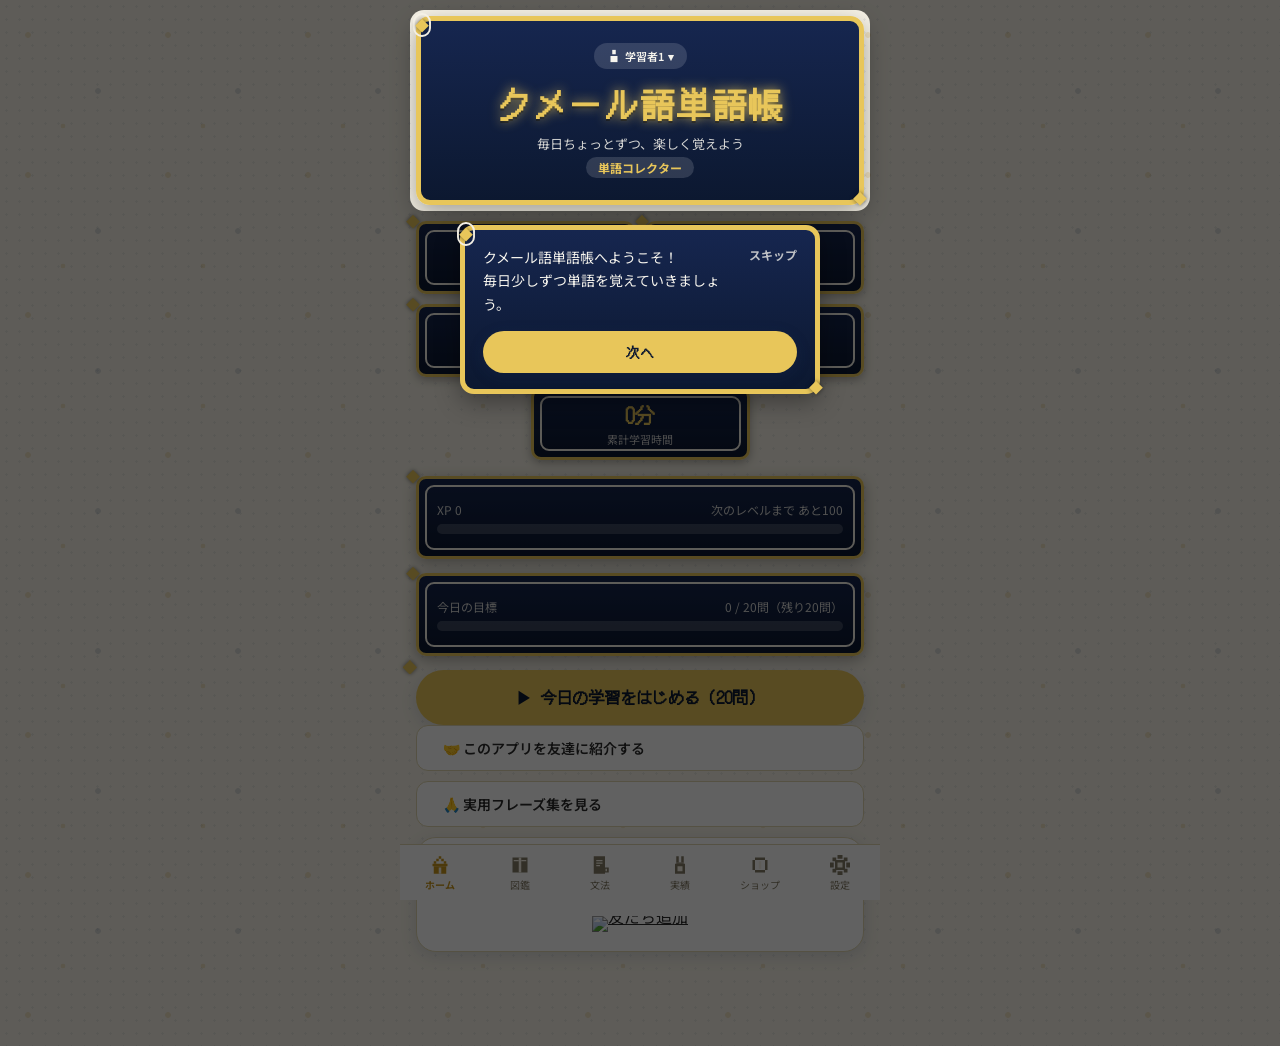
==== index.html @ a74249fe "v1.19.0: 単語図鑑を密なリスト+子音索引レール表示に変更" ====
<!DOCTYPE html>
<html lang="ja">
<head>
<meta charset="UTF-8">
<meta name="viewport" content="width=device-width, initial-scale=1, viewport-fit=cover">
<title>クメール語単語帳</title>
<meta name="theme-color" content="#1f3d73">
<meta name="apple-mobile-web-app-capable" content="yes">
<meta name="apple-mobile-web-app-status-bar-style" content="black-translucent">
<meta name="apple-mobile-web-app-title" content="クメール単語">
<link rel="manifest" href="manifest.json">
<link rel="icon" href="icons/icon-192.png" type="image/png">
<link rel="apple-touch-icon" href="icons/apple-touch-icon.png">
<link rel="stylesheet" href="css/style.css">
</head>
<body>

<svg style="display:none" aria-hidden="true">
  <defs>
    <symbol id="icon-home" viewBox="0 0 16 16">
      <rect x="7" y="1" width="2" height="2"/><rect x="5" y="3" width="2" height="2"/><rect x="9" y="3" width="2" height="2"/>
      <rect x="3" y="5" width="2" height="2"/><rect x="11" y="5" width="2" height="2"/>
      <rect x="2" y="7" width="12" height="2"/>
      <rect x="3" y="9" width="10" height="6"/>
      <rect x="7" y="10" width="2" height="5" fill="var(--paper)"/>
    </symbol>
    <symbol id="icon-book" viewBox="0 0 16 16">
      <rect x="2" y="2" width="6" height="12"/><rect x="8" y="2" width="6" height="12"/>
      <rect x="7" y="2" width="2" height="12" fill="var(--paper)"/>
      <rect x="3" y="4" width="4" height="1" fill="var(--paper)"/>
      <rect x="9" y="4" width="4" height="1" fill="var(--paper)"/>
    </symbol>
    <symbol id="icon-grammar" viewBox="0 0 16 16">
      <rect x="3" y="1" width="9" height="14"/>
      <rect x="5" y="4" width="5" height="1" fill="var(--paper)"/>
      <rect x="5" y="6" width="5" height="1" fill="var(--paper)"/>
      <rect x="5" y="8" width="3" height="1" fill="var(--paper)"/>
      <rect x="11" y="10" width="4" height="4"/>
      <rect x="12.4" y="11" width="1.2" height="2" fill="var(--paper)"/>
    </symbol>
    <symbol id="icon-medal" viewBox="0 0 16 16">
      <rect x="5" y="1" width="2" height="5"/><rect x="9" y="1" width="2" height="5"/>
      <rect x="5" y="6" width="6" height="1"/>
      <rect x="4" y="7" width="8" height="8"/>
      <rect x="6" y="9" width="4" height="4" fill="var(--paper)"/>
    </symbol>
    <symbol id="icon-coin" viewBox="0 0 16 16">
      <rect x="4" y="2" width="8" height="2"/><rect x="2" y="4" width="2" height="8"/><rect x="12" y="4" width="2" height="8"/>
      <rect x="4" y="12" width="8" height="2"/>
      <rect x="7" y="5" width="2" height="6" fill="var(--paper)"/>
    </symbol>
    <symbol id="icon-gear" viewBox="0 0 16 16">
      <rect x="6" y="0" width="4" height="3"/><rect x="6" y="13" width="4" height="3"/>
      <rect x="0" y="6" width="3" height="4"/><rect x="13" y="6" width="3" height="4"/>
      <rect x="2" y="2" width="3" height="3"/><rect x="11" y="2" width="3" height="3"/>
      <rect x="2" y="11" width="3" height="3"/><rect x="11" y="11" width="3" height="3"/>
      <rect x="4" y="4" width="8" height="8"/>
      <rect x="6" y="6" width="4" height="4" fill="var(--paper)"/>
    </symbol>
    <symbol id="icon-person" viewBox="0 0 16 16">
      <rect x="6" y="1" width="4" height="5"/>
      <rect x="4" y="8" width="8" height="7"/>
    </symbol>
  </defs>
</svg>

<div class="app-shell">

  <!-- ============ ホーム画面 ============ -->
  <section id="screen-home" class="screen">
    <div class="hero dq-window dq-window-frame">
      <button class="profile-chip" id="home-profile-btn"><svg class="nav-icon inline"><use href="#icon-person"></use></svg> <span id="home-profile-name">学習者1</span> ▾</button>
      <h1>クメール語単語帳</h1>
      <div class="sub">毎日ちょっとずつ、楽しく覚えよう</div>
      <div class="rank-title" id="home-rank-title">見習い冒険者</div>
    </div>

    <div class="stat-row">
      <div class="stat-tile dq-window">
        <div class="value" id="home-streak">0</div>
        <div class="label">連続日数</div>
      </div>
      <div class="stat-tile dq-window">
        <div class="value" id="home-level">1</div>
        <div class="label">レベル</div>
      </div>
      <div class="stat-tile dq-window">
        <div class="value" id="home-due-count">0</div>
        <div class="label">今日の復習</div>
      </div>
      <div class="stat-tile dq-window">
        <div class="value" id="home-total-days">0</div>
        <div class="label">累計日数</div>
      </div>
      <div class="stat-tile dq-window">
        <div class="value" id="home-total-time">0分</div>
        <div class="label">累計学習時間</div>
      </div>
    </div>

    <div class="card dq-window">
      <div class="card-label-row">
        <span>XP <span id="home-xp">0</span></span>
        <span id="home-xp-next">次のレベルまで あと100</span>
      </div>
      <div class="xp-bar-track"><div class="xp-bar-fill" id="home-xp-bar" style="width:0%"></div></div>
    </div>

    <div class="card dq-window">
      <div class="card-label-row">
        <span>今日の目標</span>
        <span id="home-goal-label">0 / 20問（残り20問）</span>
      </div>
      <div class="xp-bar-track"><div class="xp-bar-fill" id="home-goal-bar" style="width:0%"></div></div>
    </div>

    <button class="cta-button dq-window" id="home-start-btn">今日の学習をはじめる</button>

    <div id="home-badge-notice"></div>

    <button class="secondary-button app-share-btn">🤝 このアプリを友達に紹介する</button>
    <div style="height:10px;"></div>

    <a href="#phrases" style="text-decoration:none;">
      <button class="secondary-button">🙏 実用フレーズ集を見る</button>
    </a>
    <div style="height:10px;"></div>

    <div class="card line-cta">
      <div class="line-cta-text">クメール語レッスンにご興味のある方は<br>お気軽にご相談ください</div>
      <a class="line-cta-link" data-line-cta target="_blank" rel="noopener">
        <img src="https://scdn.line-apps.com/n/line_add_friends/btn/ja.png" alt="友だち追加" height="36" border="0">
      </a>
    </div>
  </section>

  <!-- ============ クイズ画面 ============ -->
  <section id="screen-quiz" class="screen">
    <div class="quiz-progress">
      <span id="quiz-progress-label">1 / 10</span>
      <div class="xp-bar-track"><div class="xp-bar-fill" id="quiz-progress-bar" style="width:0%"></div></div>
    </div>

    <div id="quiz-feedback-banner"></div>

    <div class="quiz-card dq-window dq-window-frame" id="quiz-card">
      <!-- screens/quiz.js が動的に描画 -->
    </div>

    <div id="quiz-answer-area">
      <!-- screens/quiz.js が動的に描画（4択 or フラッシュカードの表裏ボタン） -->
    </div>

    <button class="secondary-button" id="quiz-quit-btn" style="margin-top:14px;">中断してホームへ</button>
  </section>

  <!-- ============ 結果画面 ============ -->
  <section id="screen-result" class="screen">
    <div id="result-levelup"></div>
    <div class="dq-window dq-window-frame result-hero">
      <div class="sub">おつかれさまでした！</div>
      <div class="big-xp" id="result-xp">+0 XP</div>
      <div class="big-gold" id="result-gold">+0 🪙</div>
      <div id="result-summary" style="margin-top:8px; color:var(--dq-window-text); font-size:13px; opacity:0.85;"></div>
    </div>

    <div id="result-badges"></div>

    <button class="secondary-button app-share-btn">🤝 このアプリを友達に紹介する</button>
    <div style="height:10px;"></div>

    <button class="cta-button" id="result-again-btn">もう一度学習する</button>
    <div style="height:10px;"></div>
    <button class="secondary-button" id="result-home-btn">ホームへ戻る</button>

    <div class="card line-cta">
      <div class="line-cta-text">クメール語レッスンにご興味のある方は<br>お気軽にご相談ください</div>
      <a class="line-cta-link" data-line-cta target="_blank" rel="noopener">
        <img src="https://scdn.line-apps.com/n/line_add_friends/btn/ja.png" alt="友だち追加" height="36" border="0">
      </a>
    </div>

    <div id="result-word-log"></div>
  </section>

  <!-- ============ 単語一覧/図鑑 ============ -->
  <section id="screen-wordlist" class="screen">
    <h2 class="screen-title dq-window">単語図鑑</h2>

    <div class="card line-cta">
      <div class="line-cta-text">この258単語はYouTube動画でも紹介しています</div>
      <a class="secondary-button" href="https://youtu.be/K6aTgOZzvIs?si=Pujhc-N81es6eGJJ" target="_blank" rel="noopener" style="text-decoration:none;">動画を見る</a>
    </div>

    <div id="wordlist-stats"><!-- screens/wordlist.js が動的に描画（苦手単語の傾向） --></div>

    <div class="filter-row" id="wordlist-filters">
      <button class="filter-chip active" data-filter="all">すべて</button>
      <button class="filter-chip" data-filter="core70">超重要70選</button>
      <button class="filter-chip" data-filter="rank1">❔ 未出題</button>
      <button class="filter-chip" data-filter="rank2">⚠️ 苦手</button>
      <button class="filter-chip" data-filter="rank3">🌱 学習中</button>
      <button class="filter-chip" data-filter="rank4">🛡️ 定着</button>
      <button class="filter-chip" data-filter="rank5">⭐ マスター</button>
    </div>
    <div id="wordlist-content"><!-- screens/wordlist.js が動的に描画 --></div>
    <div class="wordlist-index-rail" id="wordlist-index-rail"><!-- screens/wordlist.js が動的に描画 --></div>
  </section>

  <!-- ============ 文法画面 ============ -->
  <section id="screen-grammar" class="screen">
    <div id="grammar-list-view">
      <h2 class="screen-title dq-window">文法</h2>

      <div class="card line-cta">
        <div class="line-cta-text">この文法はYouTube動画でも解説しています</div>
        <a class="secondary-button" href="https://youtu.be/3aC9SNkEnCI?si=jkHDpfnseD1pEHKQ" target="_blank" rel="noopener" style="text-decoration:none;">動画を見る</a>
      </div>

      <div id="grammar-topic-list"><!-- screens/grammar.js が動的に描画 --></div>
      <button class="cta-button grammar-challenge-btn" id="grammar-challenge-btn">🏆 総合並び替えチャレンジ（全13問）</button>
    </div>

    <div id="grammar-detail-view" style="display:none;">
      <button class="secondary-button" id="grammar-back-to-list-btn">← 一覧へ戻る</button>
      <div style="height:10px;"></div>
      <div id="grammar-cards-container"><!-- screens/grammar.js が動的に描画 --></div>
      <button class="cta-button" id="grammar-start-quiz-btn">4択クイズに挑戦する</button>
      <div style="height:10px;"></div>
      <button class="secondary-button" id="grammar-start-reorder-btn">並び替えクイズに挑戦する</button>
    </div>

    <div id="grammar-quiz-view" style="display:none;">
      <div class="quiz-progress">
        <span id="grammar-quiz-progress-label">1 / 3</span>
        <div class="xp-bar-track"><div class="xp-bar-fill" id="grammar-quiz-progress-bar" style="width:0%"></div></div>
      </div>
      <div id="grammar-quiz-feedback-banner"></div>
      <div class="quiz-card dq-window dq-window-frame" id="grammar-quiz-card"><!-- screens/grammar.js が動的に描画 --></div>
      <div id="grammar-quiz-answer-area"><!-- screens/grammar.js が動的に描画 --></div>
      <button class="cta-button" id="grammar-quiz-next-btn" style="display:none;">次へ</button>
    </div>

    <div id="grammar-reorder-view" style="display:none;">
      <div class="quiz-progress">
        <span id="grammar-reorder-progress-label">1 / 1</span>
        <div class="xp-bar-track"><div class="xp-bar-fill" id="grammar-reorder-progress-bar" style="width:0%"></div></div>
      </div>
      <div id="grammar-reorder-feedback-banner"></div>
      <div class="reorder-hint" id="grammar-reorder-hint"><!-- screens/grammar.js が動的に描画 --></div>
      <div class="reorder-answer-area" id="grammar-reorder-answer"><!-- screens/grammar.js が動的に描画 --></div>
      <div class="reorder-word-bank" id="grammar-reorder-bank"><!-- screens/grammar.js が動的に描画 --></div>
      <button class="cta-button" id="grammar-reorder-next-btn" style="display:none;">次へ</button>
      <button class="secondary-button" id="grammar-reorder-reset-btn">やり直す</button>
    </div>

    <div id="grammar-result-view" style="display:none;">
      <div class="dq-window dq-window-frame result-hero" id="grammar-result-hero"><!-- screens/grammar.js が動的に描画 --></div>
      <button class="cta-button" id="grammar-result-retry-btn">もう一度挑戦する</button>
      <div style="height:10px;"></div>
      <button class="secondary-button" id="grammar-result-back-btn">一覧へ戻る</button>
    </div>
  </section>

  <!-- ============ 実用フレーズ集画面 ============ -->
  <section id="screen-phrases" class="screen">
    <h2 class="screen-title dq-window">実用フレーズ集</h2>
    <p style="font-size:12.5px; color:var(--ink-soft); padding:0 4px 10px;">Telegramチャンネル「クメール語を一緒に学ぼう！」で紹介した、実際に使えるフレーズをまとめました。</p>
    <div id="phrases-content"><!-- screens/phrases.js が動的に描画 --></div>
  </section>

  <!-- ============ 実績画面 ============ -->
  <section id="screen-achievements" class="screen">
    <h2 class="screen-title dq-window">実績・レベル</h2>

    <div class="filter-row" id="achievements-tabs">
      <button class="filter-chip active" data-tab="level">レベル</button>
      <button class="filter-chip" data-tab="badges">バッジ</button>
      <button class="filter-chip" data-tab="titles">称号</button>
    </div>

    <div id="achievements-tab-level">
      <div class="card dq-window">
        <div style="display:flex; justify-content:space-between; align-items:baseline;">
          <div><span style="font-size:26px; font-weight:900; color:var(--dq-window-gold);" id="ach-level">Lv.1</span></div>
          <div style="font-size:12px; color:var(--dq-window-text); opacity:0.75;" id="ach-xp">0 XP</div>
        </div>
        <div class="rank-title" id="ach-rank-title">見習い冒険者</div>
        <div class="xp-bar-track" style="margin-top:8px;"><div class="xp-bar-fill" id="ach-xp-bar" style="width:0%"></div></div>
      </div>
    </div>

    <div id="achievements-tab-badges" style="display:none;">
      <div class="badge-grid" id="achievements-grid"><!-- screens/achievements.js が動的に描画 --></div>
    </div>

    <div id="achievements-tab-titles" style="display:none;">
      <div class="title-list" id="achievements-titles-list"><!-- screens/achievements.js が動的に描画 --></div>
    </div>
  </section>

  <!-- ============ ショップ・コレクション画面 ============ -->
  <section id="screen-shop" class="screen">
    <h2 class="screen-title dq-window">ショップ</h2>

    <div class="card dq-window shop-gold-card">
      <div class="shop-gold-label">所持ゴールド</div>
      <div class="shop-gold-value" id="shop-gold-balance">0 🪙</div>
    </div>

    <div class="filter-row" id="shop-tabs">
      <button class="filter-chip active" data-tab="shop">ショップ</button>
      <button class="filter-chip" data-tab="collection">コレクション</button>
    </div>

    <div id="shop-tab-shop">
      <div class="card dq-window gacha-pull-card">
        <button class="cta-button" id="gacha-pull-single-btn">ガチャを1回引く（30 🪙）</button>
        <button class="cta-button gacha-ten-btn" id="gacha-pull-ten-btn">10連ガチャを引く（300 🪙・レア以上確定）</button>
      </div>

      <div id="gacha-result"></div>

      <div class="card dq-window">
        <div class="gacha-rate-title">出現確率</div>
        <div id="gacha-rate-table"><!-- screens/shop.js が動的に描画 --></div>
      </div>
    </div>

    <div id="shop-tab-collection" style="display:none;">
      <div id="shop-collection-summary"></div>
      <div class="badge-grid" id="shop-collection-grid"><!-- screens/shop.js が動的に描画 --></div>
    </div>
  </section>

  <!-- ============ 設定画面 ============ -->
  <section id="screen-settings" class="screen">
    <h2 class="screen-title dq-window">設定</h2>

    <div class="card line-cta">
      <div class="line-cta-text">クメール語レッスンにご興味のある方は<br>お気軽にご相談ください</div>
      <a class="line-cta-link" data-line-cta target="_blank" rel="noopener">
        <img src="https://scdn.line-apps.com/n/line_add_friends/btn/ja.png" alt="友だち追加" height="36" border="0">
      </a>
    </div>

    <button class="secondary-button app-share-btn">🤝 このアプリを友達に紹介する</button>
    <div style="height:14px;"></div>

    <div class="card dq-window" id="settings-toggles-card">
      <label style="display:flex; justify-content:space-between; align-items:center; margin-bottom:14px;">
        <span>読み仮名を表示する</span>
        <input type="checkbox" id="setting-show-reading" checked>
      </label>
      <label style="display:flex; justify-content:space-between; align-items:center; margin-bottom:14px;">
        <span>日本語→クメール語の出題を含める</span>
        <input type="checkbox" id="setting-enable-jp-to-km" checked>
      </label>
      <label style="display:flex; justify-content:space-between; align-items:center;">
        <span>ボタンの効果音を鳴らす</span>
        <input type="checkbox" id="setting-sound-enabled" checked>
      </label>
    </div>

    <div class="card dq-window" id="settings-scope-card">
      <div style="font-weight:700; margin-bottom:8px;">出題範囲</div>
      <div class="radio-group">
        <label class="radio-option">
          <input type="radio" name="quiz-scope" id="setting-scope-all" value="all" checked>
          <span>全258単語</span>
        </label>
        <label class="radio-option">
          <input type="radio" name="quiz-scope" id="setting-scope-core70" value="core70">
          <span>超重要70選のみ</span>
        </label>
      </div>
    </div>

    <div class="card dq-window" id="settings-session-size-card">
      <div style="font-weight:700; margin-bottom:8px;">1回の出題数</div>
      <div class="chip-radio-group" id="setting-session-size-group">
        <label class="chip-radio"><input type="radio" name="session-size" value="5"><span>5問</span></label>
        <label class="chip-radio"><input type="radio" name="session-size" value="10"><span>10問</span></label>
        <label class="chip-radio"><input type="radio" name="session-size" value="15"><span>15問</span></label>
        <label class="chip-radio"><input type="radio" name="session-size" value="20" checked><span>20問</span></label>
        <label class="chip-radio"><input type="radio" name="session-size" value="30"><span>30問</span></label>
        <label class="chip-radio"><input type="radio" name="session-size" value="50"><span>50問</span></label>
      </div>
    </div>

    <div class="card dq-window" id="settings-daily-goal-card">
      <div style="font-weight:700; margin-bottom:8px;">1日の目標問題数</div>
      <div class="chip-radio-group" id="setting-daily-goal-group">
        <label class="chip-radio"><input type="radio" name="daily-goal" value="5"><span>5問</span></label>
        <label class="chip-radio"><input type="radio" name="daily-goal" value="10"><span>10問</span></label>
        <label class="chip-radio"><input type="radio" name="daily-goal" value="15"><span>15問</span></label>
        <label class="chip-radio"><input type="radio" name="daily-goal" value="20" checked><span>20問</span></label>
        <label class="chip-radio"><input type="radio" name="daily-goal" value="30"><span>30問</span></label>
        <label class="chip-radio"><input type="radio" name="daily-goal" value="50"><span>50問</span></label>
        <label class="chip-radio"><input type="radio" name="daily-goal" value="100"><span>100問</span></label>
        <label class="chip-radio"><input type="radio" name="daily-goal" value="200"><span>200問</span></label>
        <label class="chip-radio"><input type="radio" name="daily-goal" value="300"><span>300問</span></label>
      </div>
    </div>

    <div class="card dq-window" id="settings-feedback-card">
      <div style="font-weight:700; margin-bottom:8px;">ご意見・ご要望</div>
      <div class="feedback-rating" id="feedback-rating">
        <button type="button" class="feedback-star" data-rating="1" aria-label="星1つ">★</button>
        <button type="button" class="feedback-star" data-rating="2" aria-label="星2つ">★</button>
        <button type="button" class="feedback-star" data-rating="3" aria-label="星3つ">★</button>
        <button type="button" class="feedback-star" data-rating="4" aria-label="星4つ">★</button>
        <button type="button" class="feedback-star" data-rating="5" aria-label="星5つ">★</button>
      </div>
      <textarea id="feedback-message" rows="3" placeholder="使ってみた感想、追加してほしい機能など、なんでもお聞かせください（任意）"></textarea>
      <button class="secondary-button" id="feedback-submit-btn">送信する</button>
      <div id="feedback-status" class="feedback-status"></div>
    </div>

    <button class="secondary-button" id="setting-reset-btn">学習データをリセットする</button>

    <div style="text-align:center; font-size:11px; color:var(--ink-soft); margin-top:18px;" id="setting-version-info"></div>
  </section>

</div>

<div id="profile-switcher-overlay" class="modal-overlay">
  <div class="modal-panel dq-window">
    <h3>学習者を選択</h3>
    <div id="profile-list" class="profile-list"><!-- profile-switcher.js が動的に描画 --></div>
    <button class="secondary-button" id="profile-add-btn">＋ 新しい学習者を追加</button>
    <button class="secondary-button" id="profile-close-btn">閉じる</button>
  </div>
</div>

<div id="tutorial-overlay" class="tutorial-overlay">
  <div class="tutorial-spotlight" id="tutorial-spotlight"></div>
  <div class="tutorial-tooltip dq-window dq-window-frame" id="tutorial-tooltip">
    <button class="tutorial-skip-btn" id="tutorial-skip-btn">スキップ</button>
    <div class="tutorial-body" id="tutorial-body"></div>
    <button class="cta-button tutorial-next-btn" id="tutorial-next-btn">次へ</button>
  </div>
</div>

<div class="tutorial-complete-banner dq-window dq-window-frame" id="tutorial-complete-banner">
  <div class="tutorial-complete-title">🎉 チュートリアル完了！</div>
  <div class="tutorial-complete-sub">さっそく学習をはじめましょう</div>
</div>

<nav class="bottom-nav">
  <a href="#home" data-screen="home"><svg class="nav-icon"><use href="#icon-home"></use></svg>ホーム</a>
  <a href="#wordlist" data-screen="wordlist"><svg class="nav-icon"><use href="#icon-book"></use></svg>図鑑</a>
  <a href="#grammar" data-screen="grammar"><svg class="nav-icon"><use href="#icon-grammar"></use></svg>文法</a>
  <a href="#achievements" data-screen="achievements"><svg class="nav-icon"><use href="#icon-medal"></use></svg>実績</a>
  <a href="#shop" data-screen="shop"><svg class="nav-icon"><use href="#icon-coin"></use></svg>ショップ</a>
  <a href="#settings" data-screen="settings"><svg class="nav-icon"><use href="#icon-gear"></use></svg>設定</a>
</nav>

<script src="data/words.js"></script>
<script src="data/grammar.js"></script>
<script src="data/phrases.js"></script>
<script src="js/version.js"></script>
<script src="js/utils.js"></script>
<script src="js/sound.js"></script>
<script src="js/word-audio.js"></script>
<script src="js/storage.js"></script>
<script src="js/profile-switcher.js"></script>
<script src="js/tutorial.js"></script>
<script src="js/srs.js"></script>
<script src="js/quiz-engine.js"></script>
<script src="js/gamification.js"></script>
<script src="js/screens/home.js"></script>
<script src="js/screens/quiz.js"></script>
<script src="js/screens/result.js"></script>
<script src="js/screens/wordlist.js"></script>
<script src="js/screens/grammar.js"></script>
<script src="js/screens/phrases.js"></script>
<script src="js/screens/achievements.js"></script>
<script src="js/screens/shop.js"></script>
<script src="js/feedback.js"></script>
<script src="js/app.js"></script>
</body>
</html>
---- css/style.css ----
@import url('https://fonts.googleapis.com/css2?family=Noto+Sans+Khmer:wght@400;500;600;700&family=Zen+Maru+Gothic:wght@500;700;900&family=Noto+Sans+JP:wght@400;500;700&family=DotGothic16&display=swap');

:root {
  /* 紺碧と山吹（フラット・グラデーションなし） */
  --paper: #f6f2e6;
  --card: #ffffff;
  --card-soft: #eee2c4;
  --ink: #2a2a2a;
  --ink-soft: #847c66;
  --border: #e0d6b0;
  --accent: #1f3d73;
  --accent-strong: #2f579e;
  --accent-soft: #dce4f2;
  --success: #35c46a;
  --success-soft: #dff7e6;
  --danger: #ff5c5c;
  --danger-soft: #ffe1de;
  --gold: #c9971f;
  --gold-soft: #f6e8c6;
  --shadow: 0 4px 16px rgba(31, 61, 115, 0.15);

  /* 背景の二層ドット模様 */
  --bg-dot-accent: rgba(31, 61, 115, 0.14);
  --bg-dot-gold: rgba(201, 151, 31, 0.18);
  --bg-dot-fine: rgba(31, 61, 115, 0.07);

  /* DQ風ダイアログテーマ（テーマ非依存・常に濃紺+金） */
  --dq-window-bg: #16264f;
  --dq-window-bg-2: #0c1830;
  --dq-window-border: #f5f1e6;
  --dq-window-gold: #e8c65a;
  --dq-window-text: #f7f5ee;
  --dq-cursor: #e8c65a;
}

/* OS側がダークモード設定の場合の配色。DQウィンドウ自体は常に濃紺+金なので、
   ページ背景・素のカード類がダークモードでも違和感なく馴染むように調整する */
@media (prefers-color-scheme: dark) {
  :root {
    --paper: #14171f;
    --card: #1c2130;
    --card-soft: #262c3f;
    --ink: #eceef2;
    --ink-soft: #9aa0b0;
    --border: #333b52;
    --accent: #6f8fc7;
    --accent-strong: #8fb0e8;
    --accent-soft: #232c44;
    --success: #6fdb92;
    --success-soft: #2b3b29;
    --danger: #ff8a8a;
    --danger-soft: #4a2a24;
    --gold: #e0b750;
    --gold-soft: #3d3420;
    --shadow: 0 4px 16px rgba(0, 0, 0, 0.4);
    --bg-dot-accent: rgba(111, 143, 199, 0.18);
    --bg-dot-gold: rgba(224, 183, 80, 0.2);
    --bg-dot-fine: rgba(111, 143, 199, 0.1);
  }
}

:root[data-theme="dark"] {
  --paper: #14171f;
  --card: #1c2130;
  --card-soft: #262c3f;
  --ink: #eceef2;
  --ink-soft: #9aa0b0;
  --border: #333b52;
  --accent: #6f8fc7;
  --accent-strong: #8fb0e8;
  --accent-soft: #232c44;
  --success: #6fdb92;
  --success-soft: #2b3b29;
  --danger: #ff8a8a;
  --danger-soft: #4a2a24;
  --gold: #e0b750;
  --gold-soft: #3d3420;
  --shadow: 0 4px 16px rgba(0, 0, 0, 0.4);
  --bg-dot-accent: rgba(111, 143, 199, 0.18);
  --bg-dot-gold: rgba(224, 183, 80, 0.2);
  --bg-dot-fine: rgba(111, 143, 199, 0.1);
}

:root[data-theme="light"] {
  --paper: #f6f2e6;
  --card: #ffffff;
  --card-soft: #eee2c4;
  --ink: #2a2a2a;
  --ink-soft: #847c66;
  --border: #e0d6b0;
  --accent: #1f3d73;
  --accent-strong: #2f579e;
  --accent-soft: #dce4f2;
  --success: #35c46a;
  --success-soft: #dff7e6;
  --danger: #ff5c5c;
  --danger-soft: #ffe1de;
  --gold: #c9971f;
  --gold-soft: #f6e8c6;
  --shadow: 0 4px 16px rgba(31, 61, 115, 0.15);
  --bg-dot-accent: rgba(31, 61, 115, 0.14);
  --bg-dot-gold: rgba(201, 151, 31, 0.18);
  --bg-dot-fine: rgba(31, 61, 115, 0.07);
}

* { box-sizing: border-box; }

html, body {
  margin: 0;
  padding: 0;
  background: var(--paper);
  color: var(--ink);
  font-family: 'Noto Sans JP', sans-serif;
  -webkit-font-smoothing: antialiased;
}

body {
  min-height: 100vh;
  padding-bottom: 72px; /* 下部ナビの高さ分 */
  background-image:
    radial-gradient(circle at 20% 25%, var(--bg-dot-gold) 2.5px, transparent 3.2px),
    radial-gradient(circle at 70% 65%, var(--bg-dot-accent) 2.5px, transparent 3.2px),
    radial-gradient(circle at 45% 90%, var(--bg-dot-gold) 2px, transparent 2.6px),
    radial-gradient(circle, var(--bg-dot-fine) 1px, transparent 1.3px);
  background-size: 140px 140px, 140px 140px, 140px 140px, 13px 13px;
}

.khmer {
  font-family: 'Noto Sans Khmer', sans-serif;
}

h1, h2, h3 {
  font-family: 'Zen Maru Gothic', sans-serif;
  margin: 0 0 8px;
}

a { color: inherit; }

button {
  font-family: inherit;
  cursor: pointer;
}

/* ---------- レイアウト共通 ---------- */
.app-shell {
  max-width: 480px;
  margin: 0 auto;
  padding: 16px 16px 8px;
}

.screen { display: none; }
.screen.active { display: block; }

.card {
  background: var(--card);
  border: 1px solid var(--border);
  border-radius: 20px;
  padding: 18px 20px;
  box-shadow: var(--shadow);
  margin-bottom: 14px;
}
.card-label-row {
  display: flex;
  justify-content: space-between;
  font-size: 12px;
  color: var(--ink-soft);
  margin-bottom: 6px;
}

/* ---------- DQ風メッセージウィンドウ ---------- */
.dq-window {
  position: relative;
  border: 5px solid var(--dq-window-gold);
  border-radius: 14px;
  background: linear-gradient(180deg, var(--dq-window-bg) 0%, var(--dq-window-bg-2) 100%);
  color: var(--dq-window-text);
  padding: 22px 18px;
  box-shadow: 0 8px 24px rgba(0, 0, 0, 0.35);
}
.dq-window::before {
  content: "";
  position: absolute;
  inset: 6px;
  border: 2px solid var(--dq-window-border);
  border-radius: 9px;
  pointer-events: none;
}
.dq-window::after {
  content: "◆";
  position: absolute;
  top: -13px; left: -13px;
  right: auto; bottom: auto;
  color: var(--dq-window-gold);
  font-size: 14px;
  text-shadow: 0 0 4px rgba(0,0,0,0.5);
  pointer-events: none;
}
.dq-window .dq-corner-tr,
.dq-window .dq-corner-bl,
.dq-window .dq-corner-br { display: none; } /* placeholder, corners drawn via ::after on wrapper below */

/* 四隅の◆を四方向に出すため、追加の疑似要素を持つラッパーとして .dq-window-frame を使う */
/* .dq-window と組み合わせた際、inset/topなどの指定が混ざって疑似要素の当たり判定が
   カード全体に広がってしまわないよう、top/right/bottom/leftを必ず4方向とも明示する */
.dq-window-frame { position: relative; }
.dq-window-frame::before,
.dq-window-frame::after {
  content: "◆";
  position: absolute;
  top: auto; right: auto; bottom: auto; left: auto;
  color: var(--dq-window-gold);
  font-size: 14px;
  z-index: 2;
  text-shadow: 0 0 4px rgba(0,0,0,0.5);
  pointer-events: none;
}
.dq-window-frame::before { top: -8px; left: -8px; }
.dq-window-frame::after { bottom: -8px; right: -8px; }

/* ---------- ホーム画面・図鑑: ドラゴンクエスト風ウィンドウ（No.1「王道の青ウィンドウ」） ---------- */
.hero.dq-window {
  background: linear-gradient(180deg, var(--dq-window-bg) 0%, var(--dq-window-bg-2) 100%);
  border: 5px solid var(--dq-window-gold);
  border-radius: 14px;
}
.hero.dq-window h1 {
  color: var(--dq-window-gold);
  text-shadow: 0 0 12px rgba(232, 198, 90, 0.8), 0 2px 0 rgba(0, 0, 0, 0.45);
}
.hero.dq-window .sub { color: var(--dq-window-text); opacity: 0.85; }
.hero.dq-window .rank-title {
  background: rgba(255, 255, 255, 0.14);
  color: var(--dq-window-gold);
}
.hero.dq-window .profile-chip {
  background: rgba(255, 255, 255, 0.14);
  color: var(--dq-window-text);
  border-color: transparent;
}

.stat-tile.dq-window {
  background: linear-gradient(180deg, var(--dq-window-bg) 0%, var(--dq-window-bg-2) 100%);
  border: 3px solid var(--dq-window-gold);
  border-radius: 10px;
  box-shadow: 0 3px 10px rgba(0, 0, 0, 0.3);
}
.stat-tile.dq-window .value {
  color: var(--dq-window-gold);
  font-family: 'DotGothic16', 'Zen Maru Gothic', sans-serif;
}
.stat-tile.dq-window .label { color: var(--dq-window-text); opacity: 0.8; }

.card.dq-window {
  background: linear-gradient(180deg, var(--dq-window-bg) 0%, var(--dq-window-bg-2) 100%);
  border: 3px solid var(--dq-window-gold);
  border-radius: 10px;
  box-shadow: 0 4px 14px rgba(0, 0, 0, 0.3);
  color: var(--dq-window-text);
}
.card.dq-window .card-label-row { color: var(--dq-window-text); opacity: 0.85; }
.card.dq-window .xp-bar-track { background: rgba(255, 255, 255, 0.18); }
.card.dq-window .rank-title { background: rgba(255, 255, 255, 0.14); color: var(--dq-window-gold); }

/* ホームの主CTAは、押すべきアクションだと一目でわかるように▶プレフィックスを付ける
   （塗り色・フォントは.cta-buttonの基本スタイルに統合済み） */
#home-start-btn.dq-window { font-weight: 900; }
#home-start-btn.dq-window::before {
  content: "▶ ";
  position: static;
  inset: auto;
  border: none;
  border-radius: 0;
}

.screen-title.dq-window {
  display: inline-block;
  background: linear-gradient(180deg, var(--dq-window-bg) 0%, var(--dq-window-bg-2) 100%);
  border: 3px solid var(--dq-window-gold);
  border-radius: 8px;
  color: var(--dq-window-gold);
  font-family: 'DotGothic16', 'Zen Maru Gothic', sans-serif;
  padding: 6px 16px;
  font-size: 16px;
  box-shadow: 0 3px 10px rgba(0, 0, 0, 0.25);
}

/* ---------- ホーム画面 ---------- */
.hero {
  background: linear-gradient(160deg, var(--card-soft) 0%, var(--paper) 85%);
  border-radius: 24px;
  padding: 22px 20px;
  text-align: center;
  margin-bottom: 16px;
  border: 2px solid var(--border);
}
.hero h1 {
  font-size: 34px;
  font-family: 'DotGothic16', 'Zen Maru Gothic', sans-serif;
  color: var(--gold);
  letter-spacing: 2px;
  margin: 6px 0 8px;
  line-height: 1.25;
}
.hero .sub {
  font-size: 13px;
  color: var(--ink-soft);
  margin-top: 4px;
}

.profile-chip {
  display: inline-flex;
  align-items: center;
  gap: 4px;
  font-size: 11px;
  font-weight: 600;
  color: var(--ink-soft);
  background: var(--card);
  border: 1px solid var(--border);
  border-radius: 999px;
  padding: 4px 12px;
  margin-bottom: 8px;
}

.rank-title {
  display: inline-block;
  font-size: 12px;
  font-weight: 700;
  color: var(--gold);
  background: var(--gold-soft);
  padding: 2px 12px;
  border-radius: 999px;
  margin-top: 4px;
}

.stat-row {
  display: grid;
  grid-template-columns: repeat(2, 1fr);
  gap: 10px;
  margin: 16px 0;
}
.stat-tile {
  background: var(--card);
  border: 1px solid var(--border);
  border-radius: 16px;
  padding: 10px 8px;
  text-align: center;
}
/* 5枚目（累計学習時間）は2列目が空いてしまうため、他のタイルと同じ幅を保ったまま中央寄せする */
.stat-row .stat-tile:last-child:nth-child(odd) {
  grid-column: 1 / -1;
  width: calc((100% - 10px) / 2);
  margin: 0 auto;
}
.stat-tile .value {
  font-size: 20px;
  font-weight: 700;
  color: var(--gold);
}
.stat-tile .label {
  font-size: 11px;
  color: var(--ink-soft);
  margin-top: 2px;
}

.xp-bar-track {
  background: var(--border);
  border-radius: 999px;
  height: 10px;
  overflow: hidden;
}
.xp-bar-fill {
  background: var(--gold);
  height: 100%;
  border-radius: 999px;
  transition: width 0.4s ease;
}

.cta-button {
  display: block;
  width: 100%;
  border: none;
  border-radius: 999px;
  padding: 15px;
  font-size: 16px;
  font-weight: 700;
  font-family: 'DotGothic16', 'Zen Maru Gothic', sans-serif;
  color: var(--dq-window-bg-2);
  background: var(--dq-window-gold);
  box-shadow: var(--shadow);
}
.cta-button:active { transform: scale(0.98); }
.cta-button:disabled {
  background: var(--border);
  color: var(--ink-soft);
  box-shadow: none;
}
.card.dq-window .cta-button:disabled {
  background: rgba(255, 255, 255, 0.15);
  color: rgba(247, 245, 238, 0.5);
}

/* 副次コマンド行: 主CTA(ピル)ともタグとも違う、選べば実行される「コマンド」だとわかる形。
   ホバー/フォーカス時に choice-btn と同じ金の▶カーソルを出す */
.secondary-button {
  position: relative;
  display: block;
  width: 100%;
  border: 1px solid var(--border);
  border-radius: 12px;
  padding: 12px 12px 12px 26px;
  font-size: 14px;
  font-weight: 600;
  color: var(--ink);
  background: var(--card);
  text-align: left;
}
.secondary-button:hover:not(:disabled)::before,
.secondary-button:focus-visible::before {
  content: "▶";
  position: absolute;
  left: 10px;
  top: 50%;
  transform: translateY(-50%);
  color: var(--gold);
  animation: dq-cursor-blink 0.8s steps(2) infinite;
}

/* ---------- フィードバック ---------- */
.feedback-rating { display: flex; gap: 6px; margin-bottom: 10px; }
.feedback-star {
  font-size: 26px;
  line-height: 1;
  background: none;
  border: none;
  color: var(--border);
  padding: 0;
  cursor: pointer;
}
.feedback-star.active { color: var(--gold); }
#feedback-message {
  width: 100%;
  box-sizing: border-box;
  border: 1px solid var(--border);
  border-radius: 12px;
  padding: 10px;
  font-size: 13px;
  font-family: inherit;
  color: var(--ink);
  background: var(--card-soft);
  resize: vertical;
  margin-bottom: 10px;
}
.feedback-status { font-size: 12px; color: var(--ink-soft); margin-top: 6px; min-height: 16px; }
.card.dq-window .feedback-star { color: rgba(255, 255, 255, 0.3); }
.card.dq-window #feedback-message {
  background: rgba(0, 0, 0, 0.25);
  border-color: rgba(255, 255, 255, 0.25);
  color: var(--dq-window-text);
}
.card.dq-window #feedback-message::placeholder { color: rgba(247, 245, 238, 0.5); }
.card.dq-window .feedback-status { color: var(--dq-window-text); opacity: 0.7; }

/* ---------- レッスン集客用LINE導線 ---------- */
.line-cta {
  text-align: center;
}
.line-cta-text {
  font-size: 13px;
  color: var(--ink-soft);
  margin-bottom: 12px;
  line-height: 1.6;
}
.line-cta-link {
  display: inline-block;
  line-height: 0;
}
.line-cta-link img { vertical-align: middle; }

/* ---------- クイズ画面 ---------- */
.quiz-progress {
  display: flex;
  align-items: center;
  gap: 8px;
  margin-bottom: 14px;
  font-size: 12px;
  color: var(--ink-soft);
}
.quiz-progress .xp-bar-track { flex: 1; }

.quiz-card {
  margin-bottom: 18px;
  min-height: 160px;
  display: flex;
  flex-direction: column;
  justify-content: center;
  gap: 10px;
  text-align: center;
}
.quiz-card .prompt-khmer {
  font-size: 34px;
  font-weight: 600;
  color: var(--dq-window-gold);
}
.prompt-khmer-wrap {
  display: flex;
  align-items: center;
  justify-content: center;
  gap: 10px;
}
.khmer-tap-audio { cursor: pointer; }

.quiz-correct-reveal {
  margin-top: 8px;
  font-size: 13px;
  font-weight: 700;
  color: var(--dq-window-gold);
}

.audio-btn {
  flex-shrink: 0;
  border: none;
  border-radius: 999px;
  width: 30px;
  height: 30px;
  font-size: 14px;
  line-height: 1;
  background: rgba(127, 127, 127, 0.18);
  color: inherit;
  display: inline-flex;
  align-items: center;
  justify-content: center;
}
.audio-btn:active { transform: scale(0.92); }
.audio-btn.small {
  width: 24px;
  height: 24px;
  font-size: 11px;
}

.listening-play-btn {
  display: block;
  width: 84px;
  height: 84px;
  margin: 6px auto 14px;
  border-radius: 50%;
  background: var(--dq-window-gold);
  color: var(--dq-window-bg-2);
  font-size: 36px;
  box-shadow: 0 4px 14px rgba(0, 0, 0, 0.35);
}
.listening-play-btn:active { transform: scale(0.94); }
.quiz-card .prompt-reading {
  font-size: 19px;
  font-weight: 700;
  color: var(--dq-window-text);
  background: rgba(255,255,255,0.12);
  display: inline-block;
  padding: 4px 16px;
  border-radius: 999px;
  align-self: center;
}
.quiz-card .prompt-meaning {
  font-size: 24px;
  font-weight: 700;
  color: var(--dq-window-text);
}
.quiz-card .quiz-hint {
  font-size: 12px;
  color: var(--dq-window-text);
  opacity: 0.75;
}

.choice-grid {
  display: grid;
  grid-template-columns: 1fr 1fr;
  gap: 10px;
}
.choice-btn {
  position: relative;
  border: 2px solid var(--border);
  background: var(--card);
  border-radius: 16px;
  padding: 14px 10px 14px 26px;
  font-size: 15px;
  color: var(--ink);
  min-height: 56px;
  text-align: left;
}
.choice-btn:hover:not(:disabled)::before,
.choice-btn:focus-visible::before {
  content: "▶";
  position: absolute;
  left: 8px;
  top: 50%;
  transform: translateY(-50%);
  color: var(--gold);
  animation: dq-cursor-blink 0.8s steps(2) infinite;
}
.choice-btn.correct {
  border-color: var(--success);
  background: var(--success-soft);
  color: var(--success);
}
.choice-btn.incorrect {
  border-color: var(--danger);
  background: var(--danger-soft);
  color: var(--danger);
}
@keyframes dq-cursor-blink { 50% { opacity: 0.15; } }

.flashcard-actions {
  display: grid;
  grid-template-columns: 1fr 1fr;
  gap: 10px;
}
.flashcard-actions .know-btn {
  border: none;
  border-radius: 16px;
  padding: 14px;
  font-weight: 700;
  color: #fff;
  background: var(--success);
}
.flashcard-actions .dontknow-btn {
  border: none;
  border-radius: 16px;
  padding: 14px;
  font-weight: 700;
  color: #fff;
  background: var(--danger);
}

.matching-board {
  display: grid;
  grid-template-columns: 1fr 1fr;
  gap: 8px 10px;
}
.matching-tile {
  border: 2px solid var(--border);
  background: var(--card);
  border-radius: 14px;
  padding: 12px 8px;
  font-size: 14px;
  text-align: center;
  color: var(--ink);
  min-height: 56px;
  width: 100%;
  display: flex;
  flex-direction: column;
  align-items: center;
  justify-content: center;
}
.matching-tile.selected {
  border-color: var(--dq-window-gold);
  background: var(--gold-soft);
}
.matching-tile.matched {
  border-color: var(--success);
  background: var(--success-soft);
  color: var(--success);
  opacity: 0.65;
}
.matching-tile.mismatch {
  border-color: var(--danger);
  background: var(--danger-soft);
  color: var(--danger);
}
.matching-tile .matching-reading {
  display: block;
  font-size: 14px;
  font-weight: 700;
  color: var(--ink);
  margin-top: 2px;
}
.matching-tile.matched .matching-reading,
.matching-tile.mismatch .matching-reading { color: inherit; opacity: 0.8; }

.matching-tile-wrap {
  display: flex;
  align-items: stretch;
  gap: 4px;
}
.matching-tile-wrap .matching-tile { flex: 1; }
.matching-tile-wrap .audio-btn { flex-shrink: 0; align-self: center; }

.choice-audio-wrap {
  display: flex;
  align-items: stretch;
  gap: 4px;
}
.choice-audio-wrap .choice-btn { flex: 1; }
.choice-audio-wrap .audio-btn { flex-shrink: 0; align-self: center; }

.choice-reading {
  display: block;
  font-size: 14px;
  font-weight: 700;
  color: var(--ink);
  margin-top: 2px;
}

.ipa-tag {
  font-family: 'Noto Sans', 'Segoe UI', sans-serif;
  font-weight: 700;
  opacity: 0.9;
}

.truefalse-btn {
  text-align: center;
  font-weight: 700;
  padding-left: 10px;
}

.feedback-banner {
  text-align: center;
  font-weight: 700;
  padding: 10px;
  border-radius: 14px;
  margin-bottom: 12px;
}
.feedback-banner.correct { background: var(--success-soft); color: var(--success); }
.feedback-banner.incorrect { background: var(--danger-soft); color: var(--danger); }

/* ---------- 単語一覧/図鑑 ---------- */
.stats-rank-row {
  display: flex;
  justify-content: space-between;
  gap: 4px;
  margin-top: 6px;
}
.stats-rank-item {
  flex: 1 1 0;
  display: flex;
  flex-direction: column;
  align-items: center;
  gap: 2px;
  padding: 6px 2px;
  background: var(--card-soft);
  border-radius: 10px;
}
.stats-rank-icon { font-size: 14px; }
.stats-rank-count { font-size: 15px; font-weight: 700; color: var(--ink); }
.stats-rank-label { font-size: 9px; color: var(--ink-soft); }
.stats-weak-title {
  font-size: 12px;
  font-weight: 700;
  color: var(--danger);
  margin: 12px 0 6px;
}
.weak-word-list { display: flex; flex-direction: column; gap: 6px; }
.weak-word-row {
  display: flex;
  align-items: center;
  flex-wrap: wrap;
  gap: 6px;
  padding: 6px 8px;
  background: var(--card-soft);
  border-radius: 10px;
  font-size: 12px;
}
.weak-word-row .km { font-size: 15px; font-weight: 600; color: var(--ink); }
.weak-word-row .jp { color: var(--ink-soft); }
.weak-word-row .weak-word-stat { margin-left: auto; color: var(--danger); font-size: 11px; white-space: nowrap; }
.reading-tag.small {
  display: inline-block;
  font-size: 11px;
  font-weight: 700;
  color: var(--ink);
  background: var(--card);
  padding: 0 6px;
  border-radius: 999px;
}

.phrase-intro {
  font-size: 12.5px;
  color: var(--ink-soft);
  margin: 0 0 10px;
  padding-left: 4px;
  line-height: 1.5;
}
.phrase-card {
  background: var(--card);
  border: 1px solid var(--border);
  border-left: 5px solid var(--gold);
  border-radius: 14px;
  padding: 10px 14px;
  margin-bottom: 10px;
}
.phrase-card .phrase-meaning { font-size: 13px; font-weight: 700; color: var(--ink); margin-bottom: 4px; }
.phrase-card .phrase-khmer { font-size: 18px; font-weight: 600; color: var(--ink); }
.phrase-card .phrase-reading {
  display: inline-block;
  font-size: 13px;
  font-weight: 700;
  color: var(--ink);
  background: var(--card-soft);
  padding: 1px 8px;
  border-radius: 999px;
  margin-top: 4px;
}

.category-block { margin-bottom: 18px; }
.category-title {
  font-size: 14px;
  font-weight: 700;
  color: var(--gold);
  margin-bottom: 8px;
  padding-left: 4px;
}

/* ---------- 単語図鑑: 密なリスト＋索引レール ---------- */
.wordlist-cat-header {
  position: sticky;
  top: 0;
  z-index: 3;
  background: var(--dq-window-gold);
  color: var(--dq-window-bg-2);
  font-size: 12px;
  font-weight: 900;
  padding: 5px 12px;
  border-radius: 8px;
  margin: 16px 0 4px;
}
.wordlist-cat-header:first-child { margin-top: 0; }

.wordlist-row {
  padding: 9px 4px 9px 8px;
  border-bottom: 1px solid var(--border);
  border-left: 3px solid var(--border);
}
.wordlist-row.rank-2 { border-left-color: var(--danger); }
.wordlist-row.rank-3 { border-left-color: var(--gold); }
.wordlist-row.rank-4 { border-left-color: var(--accent-strong); }
.wordlist-row.rank-5 { border-left-color: var(--success); }
.wordlist-row-main {
  display: flex;
  align-items: baseline;
  flex-wrap: wrap;
  gap: 6px;
}
.wordlist-row-main .row-rank-icon { flex-shrink: 0; font-size: 12px; }
.wordlist-row-main .row-khmer { font-size: 17px; font-weight: 600; color: var(--ink); }
.wordlist-row-main .row-reading { font-size: 12px; font-weight: 700; color: var(--ink-soft); }
.wordlist-row-main .audio-btn { margin-left: 1px; }
.wordlist-row-main .row-core70 {
  margin-left: auto;
  flex-shrink: 0;
  font-size: 9px;
  font-weight: 700;
  color: var(--gold);
  border: 1px solid var(--gold-soft);
  border-radius: 999px;
  padding: 0 6px;
}
.wordlist-row-meaning {
  font-size: 12.5px;
  color: var(--ink-soft);
  margin-top: 2px;
  padding-left: 20px;
}

.wordlist-index-rail {
  position: fixed;
  right: 4px;
  bottom: 84px;
  z-index: 5;
  display: flex;
  flex-direction: column;
  gap: 1px;
  max-height: 34vh;
  overflow-y: auto;
  background: var(--card);
  border: 1px solid var(--border);
  border-radius: 10px;
  padding: 6px 3px;
  box-shadow: var(--shadow);
  scrollbar-width: none;
}
.wordlist-index-rail::-webkit-scrollbar { display: none; }
.wordlist-index-rail button {
  border: none;
  background: none;
  font-family: 'Noto Sans Khmer', sans-serif;
  font-size: 10px;
  font-weight: 700;
  color: var(--ink-soft);
  padding: 1.5px 4px;
  cursor: pointer;
}
.wordlist-index-rail button.active { color: var(--gold); }

.filter-row {
  display: flex;
  flex-wrap: wrap;
  gap: 8px;
  margin-bottom: 14px;
}
.filter-chip {
  position: relative;
  flex-shrink: 0;
  border: 1px solid var(--border);
  border-radius: 999px;
  padding: 6px 14px 6px 14px;
  font-size: 12px;
  background: var(--card);
  color: var(--ink-soft);
}
.filter-chip.active {
  background: var(--dq-window-gold);
  color: var(--dq-window-bg-2);
  border-color: transparent;
  font-weight: 700;
}

/* ---------- 実績画面 ---------- */
.badge-grid {
  display: grid;
  grid-template-columns: repeat(3, 1fr);
  gap: 10px;
}
.badge-tile {
  background: var(--card);
  border: 1px solid var(--border);
  border-radius: 16px;
  padding: 14px 6px;
  text-align: center;
}
.badge-tile.locked { opacity: 0.35; filter: grayscale(1); }
.badge-tile .icon { font-size: 26px; }
.badge-tile .name { font-size: 11px; margin-top: 4px; color: var(--ink); }
.badge-tile.dq-window {
  background: linear-gradient(180deg, var(--dq-window-bg) 0%, var(--dq-window-bg-2) 100%);
  border: 2px solid var(--dq-window-gold);
  box-shadow: 0 3px 10px rgba(0, 0, 0, 0.25);
}
.badge-tile.dq-window .name { color: var(--dq-window-text); }

.shop-gold-card {
  display: flex;
  justify-content: space-between;
  align-items: center;
}
.shop-gold-label { font-size: 13px; color: var(--ink-soft); }
.shop-gold-value { font-size: 24px; font-weight: 900; color: var(--gold); }
.card.dq-window .shop-gold-label { color: var(--dq-window-text); opacity: 0.75; }
.card.dq-window .shop-gold-value { color: var(--dq-window-gold); }

.shop-item-rarity {
  display: inline-block;
  font-size: 10px;
  font-weight: 700;
  padding: 1px 8px;
  border-radius: 999px;
}
.shop-item-rarity.rarity-common { background: var(--card-soft); color: var(--ink-soft); }
.shop-item-rarity.rarity-rare { background: var(--accent-soft); color: var(--accent-strong); }
.shop-item-rarity.rarity-epic { background: var(--gold-soft); color: var(--gold); }

.gacha-pull-card {
  display: flex;
  flex-direction: column;
  gap: 10px;
}
.gacha-pull-card .cta-button {
  padding: 12px;
  font-size: 15px;
}
.gacha-ten-btn { background: var(--gold); }

.gacha-result-grid {
  display: grid;
  grid-template-columns: repeat(5, 1fr);
  gap: 8px;
  margin-bottom: 14px;
}
.gacha-result-tile {
  position: relative;
  background: var(--card);
  border: 2px solid var(--border);
  border-radius: 14px;
  padding: 10px 4px 6px;
  text-align: center;
}
.gacha-result-tile.rarity-rare { border-color: var(--accent-strong); }
.gacha-result-tile.rarity-epic {
  border-color: var(--gold);
  box-shadow: 0 0 10px rgba(201, 151, 31, 0.5);
}
.gacha-result-tile .icon { font-size: 26px; }
.gacha-result-tile .name { font-size: 10px; margin-top: 2px; color: var(--ink); }
.gacha-result-tile .rarity-label { font-size: 9px; color: var(--ink-soft); margin-top: 1px; }
.gacha-new-badge {
  position: absolute;
  top: -8px;
  right: -6px;
  background: var(--danger);
  color: #fff;
  font-size: 9px;
  font-weight: 900;
  padding: 1px 6px;
  border-radius: 999px;
}

.gacha-rate-title { font-size: 14px; font-weight: 700; color: var(--ink); margin-bottom: 8px; }
.gacha-rate-row { margin-bottom: 10px; }
.gacha-rate-header {
  display: flex;
  align-items: center;
  gap: 8px;
  margin-bottom: 3px;
}
.gacha-rate-percent { font-size: 12px; color: var(--ink-soft); }
.gacha-rate-names { font-size: 12px; color: var(--ink-soft); line-height: 1.5; }
.card.dq-window .gacha-rate-title { color: var(--dq-window-text); }
.card.dq-window .gacha-rate-percent,
.card.dq-window .gacha-rate-names { color: var(--dq-window-text); opacity: 0.75; }

.collection-summary {
  font-size: 13px;
  font-weight: 700;
  color: var(--ink);
  margin-bottom: 10px;
}
.badge-tile.item-tile .item-count { font-size: 11px; font-weight: 700; color: var(--gold); margin-top: 2px; }
.badge-tile.item-tile .item-desc { font-size: 10px; color: var(--ink-soft); margin-top: 3px; line-height: 1.4; }
.badge-tile.dq-window.item-tile .item-count { color: var(--dq-window-gold); }
.badge-tile.dq-window.item-tile .item-desc { color: var(--dq-window-text); opacity: 0.75; }

.title-list { display: flex; flex-direction: column; gap: 8px; }
.title-row {
  display: flex;
  align-items: center;
  gap: 12px;
  background: var(--card);
  border: 1px solid var(--border);
  border-radius: 14px;
  padding: 10px 14px;
}
.title-row.locked { opacity: 0.5; }
.title-row .title-level {
  font-family: 'DotGothic16', 'Zen Maru Gothic', sans-serif;
  font-size: 13px;
  font-weight: 700;
  color: var(--gold);
  min-width: 44px;
}
.title-row.reached .title-name { color: var(--ink); font-weight: 700; }
.title-row.locked .title-name { color: var(--ink-soft); }
.title-row.dq-window {
  background: linear-gradient(180deg, var(--dq-window-bg) 0%, var(--dq-window-bg-2) 100%);
  border: 2px solid var(--dq-window-gold);
}
.title-row.dq-window .title-level { color: var(--dq-window-gold); }
.title-row.dq-window .title-name { color: var(--dq-window-text); }
.title-row.dq-window.locked .title-name { color: var(--dq-window-text); opacity: 0.55; }

/* ---------- 学習者切り替えオーバーレイ ---------- */
.modal-overlay {
  display: none;
  position: fixed;
  inset: 0;
  background: rgba(0, 0, 0, 0.45);
  align-items: center;
  justify-content: center;
  z-index: 60;
  padding: 20px;
}
.modal-overlay.active { display: flex; }
.modal-panel {
  background: var(--card);
  border-radius: 20px;
  padding: 20px;
  width: min(340px, 100%);
  box-shadow: var(--shadow);
}
.modal-panel h3 {
  font-size: 16px;
  margin: 0 0 12px;
}
.modal-panel.dq-window {
  background: linear-gradient(180deg, var(--dq-window-bg) 0%, var(--dq-window-bg-2) 100%);
  border: 4px solid var(--dq-window-gold);
  color: var(--dq-window-text);
}
.modal-panel.dq-window h3 { color: var(--dq-window-gold); font-family: 'DotGothic16', 'Zen Maru Gothic', sans-serif; }

/* 実際の画面を操作しながら進めるチュートリアル（対象要素だけ明るく見せるスポットライト演出） */
.tutorial-overlay {
  display: none;
  position: fixed;
  inset: 0;
  z-index: 70;
  pointer-events: none;
}
.tutorial-overlay.active { display: block; }

.tutorial-spotlight {
  position: fixed;
  border-radius: 14px;
  box-shadow: 0 0 0 9999px rgba(0, 0, 0, 0.62);
  /* top/left/width/heightは常に即座に反映する。位置だけアニメーションさせると、
     高さは新しい値のまま位置だけ古い値というズレた瞬間が生まれ、
     実際の問題内容が枠に収まりきらなくなる場面があったため */
  pointer-events: none;
}

.tutorial-tooltip {
  position: fixed;
  left: 16px;
  right: 16px;
  max-width: 360px;
  margin: 0 auto;
  padding: 16px 18px;
  pointer-events: auto;
}
.tutorial-skip-btn {
  float: right;
  margin: -4px -6px 6px 16px;
  background: none;
  border: none;
  color: var(--dq-window-text);
  opacity: 0.75;
  font-size: 12px;
  font-weight: 700;
  padding: 4px 6px;
}
.tutorial-body {
  font-size: 14px;
  line-height: 1.7;
  color: var(--dq-window-text);
  margin-bottom: 14px;
}
.tutorial-nowrap { white-space: nowrap; }
.tutorial-next-btn { clear: both; padding: 11px; font-size: 14px; }

.tutorial-complete-banner {
  position: fixed;
  top: 50%;
  left: 50%;
  width: max-content;
  max-width: min(300px, calc(100vw - 48px));
  box-sizing: border-box;
  transform: translate(-50%, -50%) scale(0.7);
  z-index: 80;
  padding: 22px 30px;
  text-align: center;
  pointer-events: none;
  opacity: 0;
  visibility: hidden;
  transition: opacity 0.3s ease, transform 0.3s ease, visibility 0.3s;
}
.tutorial-complete-banner.active {
  opacity: 1;
  visibility: visible;
  transform: translate(-50%, -50%) scale(1);
  animation: tutorial-complete-pop 0.5s ease;
}
@keyframes tutorial-complete-pop {
  0% { transform: translate(-50%, -50%) scale(0.7); opacity: 0; }
  60% { transform: translate(-50%, -50%) scale(1.08); opacity: 1; }
  100% { transform: translate(-50%, -50%) scale(1); opacity: 1; }
}
.tutorial-complete-title {
  font-size: 22px;
  font-weight: 900;
  font-family: 'DotGothic16', 'Zen Maru Gothic', sans-serif;
  color: var(--dq-window-gold);
  text-shadow: 0 0 8px rgba(255, 215, 106, 0.6);
  white-space: nowrap;
}
.tutorial-complete-sub {
  font-size: 13px;
  margin-top: 8px;
  color: var(--dq-window-text);
}
.profile-list {
  display: flex;
  flex-direction: column;
  gap: 8px;
  margin-bottom: 14px;
  max-height: 40vh;
  overflow-y: auto;
}
.profile-row {
  display: flex;
  align-items: center;
  gap: 4px;
  border: 1px solid var(--border);
  border-radius: 12px;
  padding: 4px 6px;
}
.profile-row.current {
  border-color: var(--dq-window-gold);
  background: rgba(232, 198, 90, 0.18);
}
.profile-select-btn {
  flex: 1;
  text-align: left;
  border: none;
  background: none;
  font-size: 14px;
  color: var(--ink);
  padding: 6px 4px;
}
.profile-icon-btn {
  border: none;
  background: none;
  font-size: 14px;
  padding: 4px 6px;
  border-radius: 8px;
  flex-shrink: 0;
}
.profile-icon-btn:hover { background: var(--card-soft); }
.modal-panel.dq-window .profile-row { border-color: rgba(255, 255, 255, 0.3); }
.modal-panel.dq-window .profile-select-btn { color: var(--dq-window-text); }
.modal-panel.dq-window .profile-select-btn:hover { color: var(--dq-window-gold); }
.modal-panel.dq-window .profile-icon-btn:hover { background: rgba(255, 255, 255, 0.12); }

/* ---------- 下部ナビ ---------- */
.bottom-nav {
  position: fixed;
  bottom: 0; left: 0; right: 0;
  background: var(--card);
  border-top: 1px solid var(--border);
  display: flex;
  max-width: 480px;
  margin: 0 auto;
}
.bottom-nav a {
  flex: 1;
  text-align: center;
  padding: 10px 0 8px;
  font-size: 10px;
  color: var(--ink-soft);
  text-decoration: none;
}
.bottom-nav a.active { color: var(--gold); font-weight: 700; }
.nav-icon {
  width: 20px;
  height: 20px;
  display: block;
  margin: 0 auto 2px;
  fill: currentColor;
}
.nav-icon.inline {
  width: 14px;
  height: 14px;
  display: inline-block;
  margin: 0;
  vertical-align: -2px;
}

/* ---------- 文法画面 ---------- */
.grammar-topic-tile {
  display: flex;
  align-items: center;
  gap: 12px;
  cursor: pointer;
  border-left: 5px solid var(--border);
}
.grammar-topic-tile.completed { border-left-color: var(--success); }
.grammar-topic-tile:hover,
.grammar-topic-tile:focus-visible { background: var(--card-soft); }
.grammar-topic-tile .grammar-topic-icon { font-size: 24px; }
.grammar-topic-tile .grammar-topic-order { font-size: 11px; color: var(--ink-soft); }
.grammar-topic-tile .grammar-topic-title { font-size: 15px; font-weight: 700; color: var(--ink); }
.grammar-topic-tile .grammar-topic-status { margin-left: auto; font-size: 11px; color: var(--ink-soft); white-space: nowrap; }
.grammar-topic-tile.completed .grammar-topic-status { color: var(--success); font-weight: 700; }

.grammar-card .grammar-rule { font-size: 14px; line-height: 1.7; color: var(--dq-window-text); }
.grammar-card .grammar-example { margin-top: 12px; background: rgba(0, 0, 0, 0.18); border-radius: 12px; padding: 12px 14px; }
.grammar-card .grammar-khmer { font-family: 'Noto Sans Khmer', sans-serif; font-size: 22px; color: var(--dq-window-gold); margin-bottom: 6px; }
.grammar-card .grammar-reading { font-size: 13px; font-weight: 700; color: var(--dq-window-text); margin-bottom: 4px; }
.grammar-card .grammar-breakdown { font-size: 12px; color: var(--dq-window-text); opacity: 0.75; margin-bottom: 6px; }
.grammar-card .grammar-translation { font-size: 14px; font-weight: 700; color: var(--dq-window-text); }

.reorder-hint { font-size: 14px; text-align: center; margin-bottom: 14px; color: var(--ink); }
.reorder-answer-area {
  min-height: 56px;
  display: flex;
  flex-wrap: wrap;
  align-content: flex-start;
  gap: 8px;
  padding: 12px;
  background: var(--card);
  border: 2px dashed var(--border);
  border-radius: 14px;
  margin-bottom: 16px;
}
.reorder-word-bank {
  display: flex;
  flex-wrap: wrap;
  gap: 8px;
  justify-content: center;
  margin-bottom: 16px;
}
.reorder-chip {
  display: inline-flex;
  flex-direction: column;
  align-items: center;
  gap: 2px;
  padding: 8px 14px;
  border-radius: 10px;
  border: none;
  cursor: pointer;
}
.reorder-chip .khmer { font-family: 'Noto Sans Khmer', sans-serif; font-size: 18px; line-height: 1.2; }
.reorder-chip-reading { font-size: 10px; font-weight: 700; opacity: 0.85; white-space: nowrap; }
.reorder-chip.in-bank { background: var(--card-soft); color: var(--ink); border: 1px solid var(--border); }
.reorder-chip.in-answer { background: var(--dq-window-gold); color: var(--dq-window-bg-2); }
.reorder-chip.correct { background: var(--success); color: #fff; }
.reorder-chip.incorrect { background: var(--danger); color: #fff; }
.reorder-chip-punct {
  background: transparent;
  border: 1px dashed var(--border);
  color: var(--ink);
  opacity: 0.6;
  cursor: default;
  padding: 8px 10px;
  font-size: 20px;
}
.reorder-correct-answer { text-align: center; font-family: 'Noto Sans Khmer', sans-serif; font-size: 18px; color: var(--dq-window-gold); margin-top: 6px; }

.grammar-challenge-btn { margin-top: 14px; }

/* ---------- 結果画面 ---------- */
.result-hero {
  text-align: center;
  padding: 24px 10px;
}
.result-hero .big-xp {
  font-size: 34px;
  font-weight: 900;
  color: var(--gold);
}
.result-hero .big-gold {
  font-size: 18px;
  font-weight: 700;
  color: var(--gold);
  margin-top: 2px;
}
.badge-earned {
  background: var(--gold-soft);
  border: 1px solid var(--gold);
  border-radius: 16px;
  padding: 10px;
  text-align: center;
  margin-bottom: 10px;
}

.result-log-title {
  font-size: 14px;
  font-weight: 700;
  color: var(--ink);
  margin: 16px 4px 8px;
}
.result-log {
  display: flex;
  flex-direction: column;
  gap: 6px;
  margin-bottom: 10px;
}
.result-log-item {
  display: flex;
  align-items: center;
  gap: 10px;
  padding: 8px 12px;
  border-radius: 12px;
  border: 2px solid var(--border);
  background: var(--card);
}
.result-log-item.correct { border-color: var(--success); background: var(--success-soft); }
.result-log-item.incorrect { border-color: var(--danger); background: var(--danger-soft); }
.result-log-status {
  flex-shrink: 0;
  width: 22px;
  text-align: center;
  font-size: 18px;
  font-weight: 900;
}
.result-log-item.correct .result-log-status { color: var(--success); }
.result-log-item.incorrect .result-log-status { color: var(--danger); }
.result-log-word { flex: 1; min-width: 0; }
.result-log-khmer { font-size: 15px; font-weight: 600; color: var(--ink); }
.result-log-reading { font-size: 12px; color: var(--ink-soft); margin-top: 1px; }
.result-log-meaning {
  font-size: 13px;
  color: var(--ink-soft);
  text-align: right;
  max-width: 40%;
  flex-shrink: 0;
}

/* ---------- レベルアップ演出 ---------- */
.levelup-banner {
  text-align: center;
  margin-bottom: 14px;
  animation: levelup-pop 0.6s ease;
}
.levelup-banner .levelup-title {
  font-size: 26px;
  font-weight: 900;
  font-family: 'DotGothic16', 'Zen Maru Gothic', sans-serif;
  color: var(--dq-window-gold);
  text-shadow: 0 0 8px rgba(255, 215, 106, 0.6);
}
.levelup-banner .levelup-rank {
  font-size: 14px;
  margin-top: 6px;
  font-weight: 700;
}
@keyframes levelup-pop {
  0% { transform: scale(0.7); opacity: 0; }
  60% { transform: scale(1.08); opacity: 1; }
  100% { transform: scale(1); opacity: 1; }
}

/* ---------- 設定画面: ラジオ選択 ---------- */
.radio-group { display: flex; flex-direction: column; gap: 8px; }
.radio-option {
  position: relative;
  display: flex;
  align-items: center;
  gap: 10px;
  padding: 6px 0 6px 16px;
  font-size: 14px;
}
.radio-option:has(input:checked)::before {
  content: "▶";
  position: absolute;
  left: -2px;
  color: var(--dq-window-gold);
}

/* ---------- 設定画面: チップ型ラジオ選択（選択肢が多い項目を省スペースに） ---------- */
.chip-radio-group {
  display: flex;
  flex-wrap: wrap;
  gap: 8px;
}
.chip-radio {
  position: relative;
  cursor: pointer;
}
.chip-radio input {
  position: absolute;
  opacity: 0;
  width: 1px;
  height: 1px;
}
.chip-radio span {
  display: inline-block;
  padding: 6px 14px;
  border-radius: 999px;
  border: 1px solid var(--border);
  background: var(--card);
  color: var(--ink-soft);
  font-size: 13px;
}
.chip-radio input:checked + span {
  background: var(--dq-window-gold);
  color: var(--dq-window-bg-2);
  border-color: transparent;
  font-weight: 700;
}
.chip-radio input:focus-visible + span {
  outline: 2px solid var(--gold);
  outline-offset: 2px;
}

@media (max-width: 360px) {
  .quiz-card .prompt-khmer { font-size: 28px; }
}
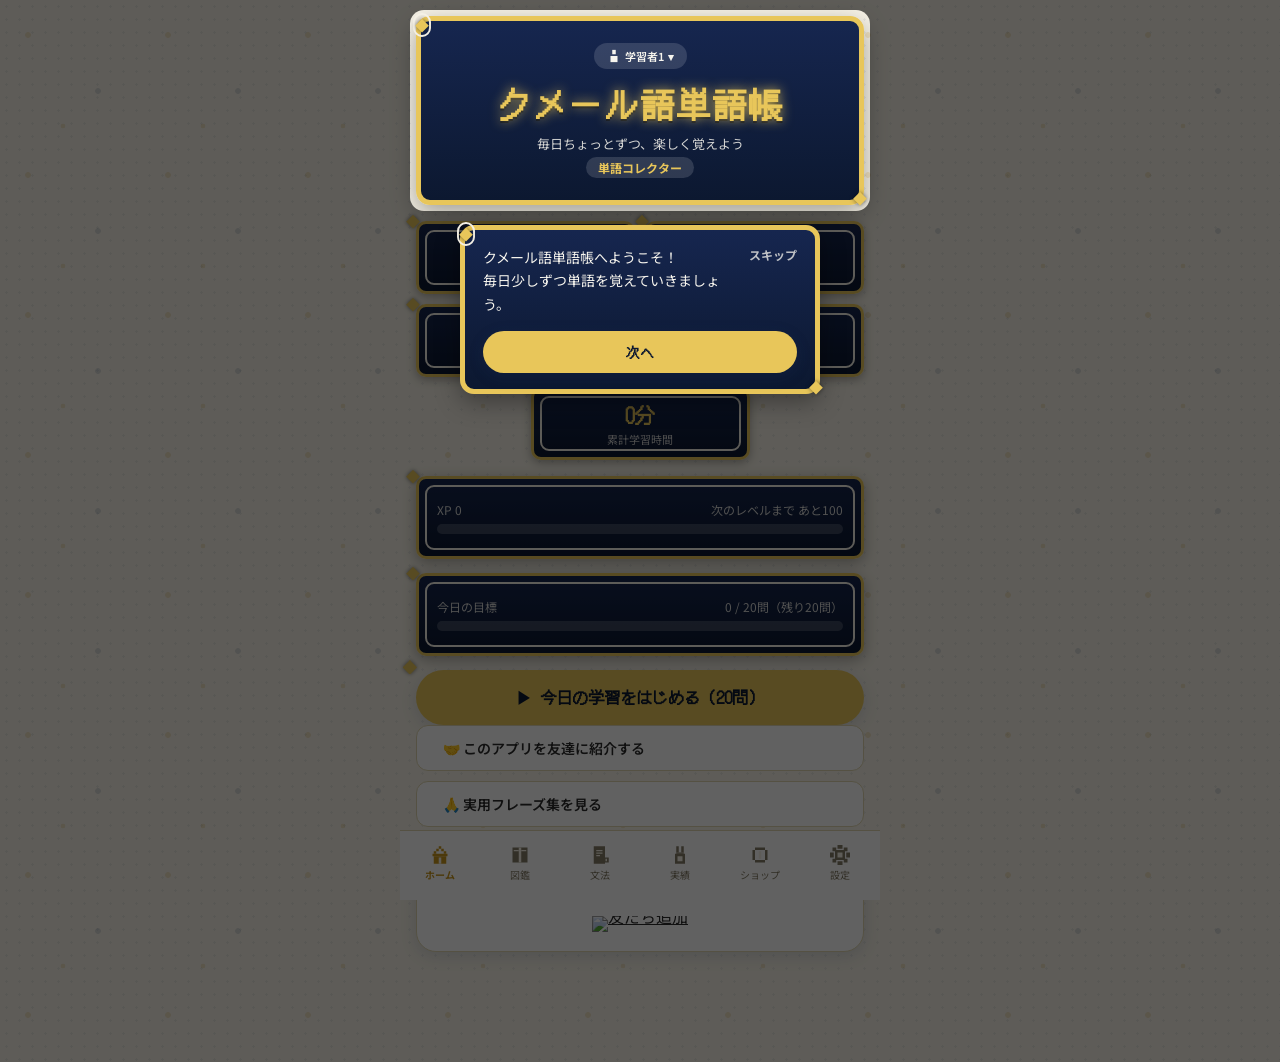
==== commit 37d56214: "v1.20.0: 索引レールを開閉式の全カテゴリー表示に刷新、ボトムナビの押しやすさを改善" ====
--- a/index.html
+++ b/index.html
@@ -204,6 +204,7 @@
       <button class="filter-chip" data-filter="rank5">⭐ マスター</button>
     </div>
     <div id="wordlist-content"><!-- screens/wordlist.js が動的に描画 --></div>
+    <button class="wordlist-index-toggle" id="wordlist-index-toggle" aria-label="索引を開く">索引</button>
     <div class="wordlist-index-rail" id="wordlist-index-rail"><!-- screens/wordlist.js が動的に描画 --></div>
   </section>
 
--- a/css/style.css
+++ b/css/style.css
@@ -116,7 +116,7 @@
 
 body {
   min-height: 100vh;
-  padding-bottom: 72px; /* 下部ナビの高さ分 */
+  padding-bottom: calc(88px + env(safe-area-inset-bottom)); /* 下部ナビの高さ分 */
   background-image:
     radial-gradient(circle at 20% 25%, var(--bg-dot-gold) 2.5px, transparent 3.2px),
     radial-gradient(circle at 70% 65%, var(--bg-dot-accent) 2.5px, transparent 3.2px),
@@ -821,7 +821,7 @@
   border-radius: 8px;
   margin: 16px 0 4px;
 }
-.wordlist-cat-header:first-child { margin-top: 0; }
+.wordlist-cat-section:first-child .wordlist-cat-header { margin-top: 0; }
 
 .wordlist-row {
   padding: 9px 4px 9px 8px;
@@ -859,35 +859,83 @@
   padding-left: 20px;
 }
 
-.wordlist-index-rail {
+/* 索引レール: 普段は右端の小さな取っ手だけを表示し、ワンタップで全カテゴリーが
+   収まる縦長パネルを開閉する。開いている間は画面のほぼ全高を使い、30カテゴリー
+   すべてがスクロールなしで収まるようflexで均等割りする */
+.wordlist-index-toggle {
   position: fixed;
   right: 4px;
-  bottom: 84px;
+  bottom: 90px;
+  z-index: 6;
+  border: 1px solid var(--border);
+  background: var(--card);
+  color: var(--ink-soft);
+  font-size: 13px;
+  font-weight: 700;
+  padding: 10px 7px;
+  border-radius: 12px;
+  box-shadow: var(--shadow);
+  cursor: pointer;
+  font-family: 'Noto Sans Khmer', sans-serif;
+}
+.wordlist-index-toggle.active { background: var(--dq-window-gold); color: var(--dq-window-bg-2); border-color: transparent; }
+
+.wordlist-index-rail {
+  display: none;
+  position: fixed;
+  right: 4px;
+  top: 64px;
+  bottom: 90px;
   z-index: 5;
-  display: flex;
   flex-direction: column;
-  gap: 1px;
-  max-height: 34vh;
+  gap: 0;
   overflow-y: auto;
   background: var(--card);
   border: 1px solid var(--border);
-  border-radius: 10px;
-  padding: 6px 3px;
+  border-radius: 14px;
+  padding: 8px 2px;
   box-shadow: var(--shadow);
   scrollbar-width: none;
-}
+  touch-action: none; /* なぞり操作をページのスクロールと衝突させない */
+  user-select: none;
+}
+.wordlist-index-rail.open { display: flex; }
 .wordlist-index-rail::-webkit-scrollbar { display: none; }
 .wordlist-index-rail button {
+  flex: 1 1 0;
+  min-height: 16px;
+  display: flex;
+  align-items: center;
+  justify-content: center;
   border: none;
   background: none;
   font-family: 'Noto Sans Khmer', sans-serif;
-  font-size: 10px;
+  font-size: 16px;
   font-weight: 700;
   color: var(--ink-soft);
-  padding: 1.5px 4px;
+  padding: 0 8px;
+  border-radius: 6px;
   cursor: pointer;
 }
-.wordlist-index-rail button.active { color: var(--gold); }
+.wordlist-index-rail button.active { background: var(--gold-soft); color: var(--gold); }
+
+.wordlist-rail-tip {
+  display: none;
+  position: absolute;
+  right: 46px;
+  align-items: center;
+  justify-content: center;
+  width: 52px;
+  height: 52px;
+  border-radius: 50%;
+  background: var(--dq-window-gold);
+  color: var(--dq-window-bg-2);
+  font-size: 24px;
+  font-weight: 900;
+  box-shadow: 0 4px 14px rgba(0, 0, 0, 0.35);
+  pointer-events: none;
+  transform: translateY(-50%);
+}
 
 .filter-row {
   display: flex;
@@ -1225,11 +1273,13 @@
   display: flex;
   max-width: 480px;
   margin: 0 auto;
+  /* 端末下部のジェスチャーバー等に食い込まないよう、実際のタップ領域を内側に確保する */
+  padding-bottom: max(6px, env(safe-area-inset-bottom));
 }
 .bottom-nav a {
   flex: 1;
   text-align: center;
-  padding: 10px 0 8px;
+  padding: 14px 0 12px;
   font-size: 10px;
   color: var(--ink-soft);
   text-decoration: none;
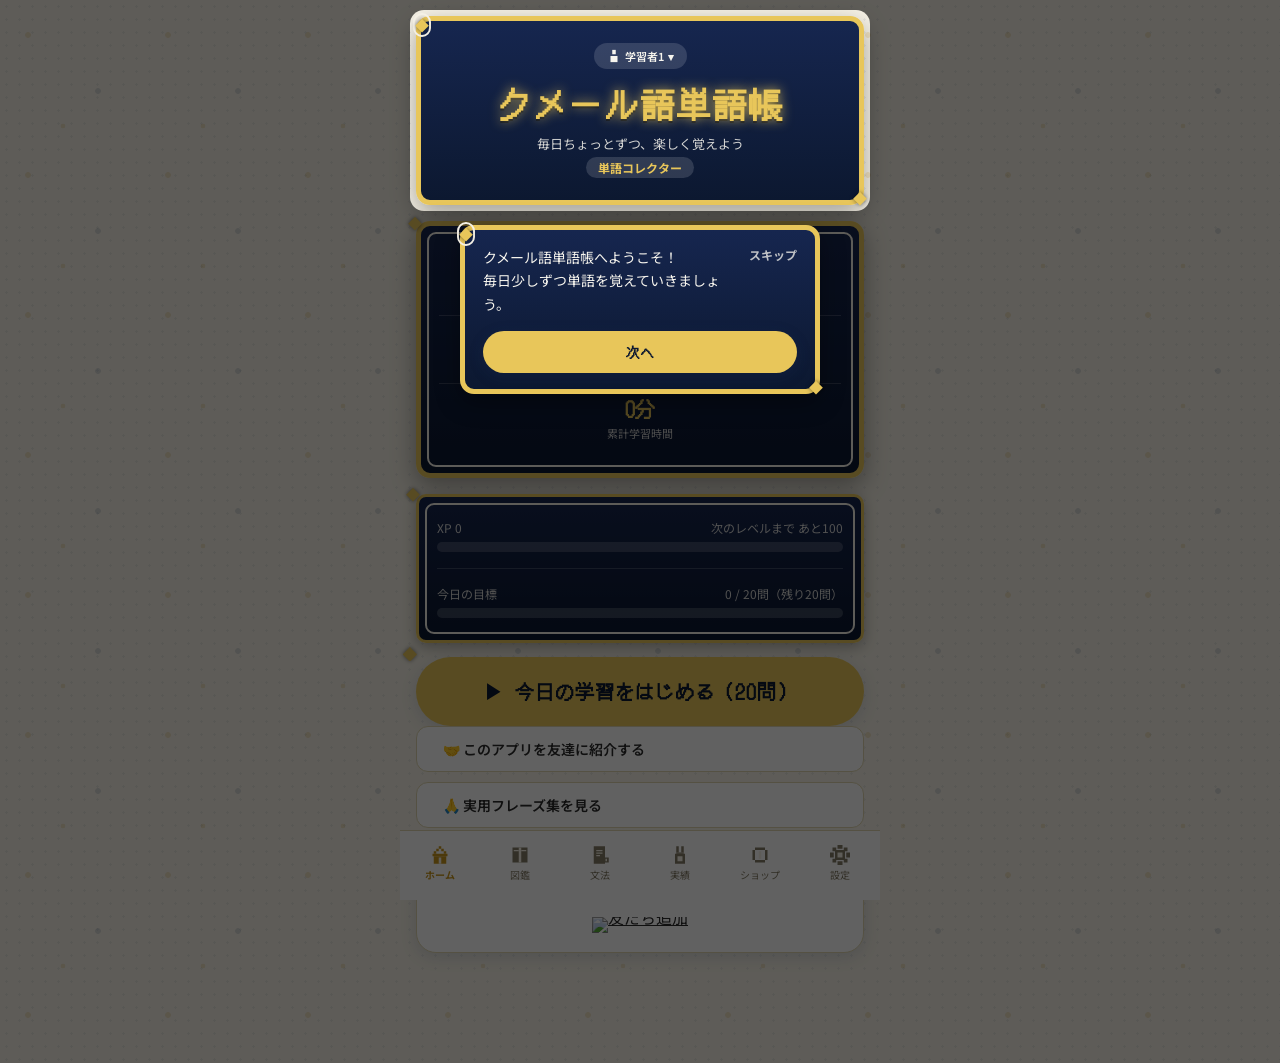
==== commit 9bc17d8d: "ホーム・図鑑・設定画面のUI改善(v1.23.0) - 星評価の選択色をdq-windowテーマの金色に修正し、選択数が分かるように - クイズ中断時の確認ダイアログを追加(誤タップでの離脱防止) -" ====
--- a/index.html
+++ b/index.html
@@ -75,26 +75,28 @@
       <div class="rank-title" id="home-rank-title">見習い冒険者</div>
     </div>
 
-    <div class="stat-row">
-      <div class="stat-tile dq-window">
-        <div class="value" id="home-streak">0</div>
-        <div class="label">連続日数</div>
-      </div>
-      <div class="stat-tile dq-window">
-        <div class="value" id="home-level">1</div>
-        <div class="label">レベル</div>
-      </div>
-      <div class="stat-tile dq-window">
-        <div class="value" id="home-due-count">0</div>
-        <div class="label">今日の復習</div>
-      </div>
-      <div class="stat-tile dq-window">
-        <div class="value" id="home-total-days">0</div>
-        <div class="label">累計日数</div>
-      </div>
-      <div class="stat-tile dq-window">
-        <div class="value" id="home-total-time">0分</div>
-        <div class="label">累計学習時間</div>
+    <div class="stat-panel dq-window">
+      <div class="stat-panel-grid">
+        <div class="stat-item">
+          <div class="value" id="home-streak">0</div>
+          <div class="label">連続日数</div>
+        </div>
+        <div class="stat-item">
+          <div class="value" id="home-level">1</div>
+          <div class="label">レベル</div>
+        </div>
+        <div class="stat-item">
+          <div class="value" id="home-due-count">0</div>
+          <div class="label">今日の復習</div>
+        </div>
+        <div class="stat-item">
+          <div class="value" id="home-total-days">0</div>
+          <div class="label">累計日数</div>
+        </div>
+        <div class="stat-item">
+          <div class="value" id="home-total-time">0分</div>
+          <div class="label">累計学習時間</div>
+        </div>
       </div>
     </div>
 
@@ -104,9 +106,9 @@
         <span id="home-xp-next">次のレベルまで あと100</span>
       </div>
       <div class="xp-bar-track"><div class="xp-bar-fill" id="home-xp-bar" style="width:0%"></div></div>
-    </div>
-
-    <div class="card dq-window">
+
+      <div class="card-divider"></div>
+
       <div class="card-label-row">
         <span>今日の目標</span>
         <span id="home-goal-label">0 / 20問（残り20問）</span>
@@ -205,7 +207,11 @@
     </div>
     <div id="wordlist-content"><!-- screens/wordlist.js が動的に描画 --></div>
     <button class="wordlist-index-toggle" id="wordlist-index-toggle" aria-label="索引を開く">索引</button>
-    <div class="wordlist-index-rail" id="wordlist-index-rail"><!-- screens/wordlist.js が動的に描画 --></div>
+    <div class="wordlist-index-backdrop" id="wordlist-index-backdrop"></div>
+    <div class="wordlist-index-rail" id="wordlist-index-rail">
+      <div class="wordlist-index-grid" id="wordlist-index-grid-main"><!-- screens/wordlist.js が動的に描画 --></div>
+      <div class="wordlist-index-grid wordlist-index-grid-tail" id="wordlist-index-grid-tail"><!-- screens/wordlist.js が動的に描画 --></div>
+    </div>
   </section>
 
   <!-- ============ 文法画面 ============ -->
@@ -349,17 +355,26 @@
     <div style="height:14px;"></div>
 
     <div class="card dq-window" id="settings-toggles-card">
-      <label style="display:flex; justify-content:space-between; align-items:center; margin-bottom:14px;">
+      <label class="switch-row">
         <span>読み仮名を表示する</span>
-        <input type="checkbox" id="setting-show-reading" checked>
+        <span class="switch">
+          <input type="checkbox" id="setting-show-reading" checked>
+          <span class="switch-slider"></span>
+        </span>
       </label>
-      <label style="display:flex; justify-content:space-between; align-items:center; margin-bottom:14px;">
+      <label class="switch-row">
         <span>日本語→クメール語の出題を含める</span>
-        <input type="checkbox" id="setting-enable-jp-to-km" checked>
+        <span class="switch">
+          <input type="checkbox" id="setting-enable-jp-to-km" checked>
+          <span class="switch-slider"></span>
+        </span>
       </label>
-      <label style="display:flex; justify-content:space-between; align-items:center;">
+      <label class="switch-row switch-row-last">
         <span>ボタンの効果音を鳴らす</span>
-        <input type="checkbox" id="setting-sound-enabled" checked>
+        <span class="switch">
+          <input type="checkbox" id="setting-sound-enabled" checked>
+          <span class="switch-slider"></span>
+        </span>
       </label>
     </div>
 
@@ -373,6 +388,20 @@
         <label class="radio-option">
           <input type="radio" name="quiz-scope" id="setting-scope-core70" value="core70">
           <span>超重要70選のみ</span>
+        </label>
+      </div>
+    </div>
+
+    <div class="card dq-window" id="settings-advance-card">
+      <div style="font-weight:700; margin-bottom:8px;">不正解のときの進み方</div>
+      <div class="radio-group">
+        <label class="radio-option">
+          <input type="radio" name="advance-on-wrong" id="setting-advance-auto" value="auto" checked>
+          <span>すぐに次の問題へ進む</span>
+        </label>
+        <label class="radio-option">
+          <input type="radio" name="advance-on-wrong" id="setting-advance-tap" value="tap">
+          <span>タップするまで次に進まない</span>
         </label>
       </div>
     </div>
--- a/css/style.css
+++ b/css/style.css
@@ -149,7 +149,16 @@
 }
 
 .screen { display: none; }
-.screen.active { display: block; }
+/* 画面切り替え時に必ずフェード+わずかなスライドを入れ、「今日の学習をはじめる」を押した
+   瞬間いきなり問題が始まる等、画面がぱっと切り替わって変化に気づきにくい問題に対応する */
+.screen.active { display: block; animation: screenEnter 0.28s ease-out; }
+@keyframes screenEnter {
+  from { opacity: 0; transform: translateY(12px); }
+  to { opacity: 1; transform: translateY(0); }
+}
+@media (prefers-reduced-motion: reduce) {
+  .screen.active { animation: none; }
+}
 
 .card {
   background: var(--card);
@@ -238,17 +247,54 @@
   border-color: transparent;
 }
 
-.stat-tile.dq-window {
-  background: linear-gradient(180deg, var(--dq-window-bg) 0%, var(--dq-window-bg-2) 100%);
-  border: 3px solid var(--dq-window-gold);
-  border-radius: 10px;
-  box-shadow: 0 3px 10px rgba(0, 0, 0, 0.3);
-}
-.stat-tile.dq-window .value {
+/* 連続日数・レベル・今日の復習・累計日数・累計学習時間を1枚の大きな枠にまとめ、
+   枠内は罫線で区切って項目を区別する（バラバラの個別カードだと数値がどれも同格に見えて
+   選択中の設定などとの違いが分かりにくいという指摘への対応） */
+.stat-panel.dq-window { margin: 16px 0; }
+.stat-panel-grid {
+  display: grid;
+  grid-template-columns: repeat(2, 1fr);
+}
+.stat-item {
+  position: relative;
+  text-align: center;
+  padding: 10px 8px;
+}
+.stat-item:nth-child(2n)::before {
+  content: "";
+  position: absolute;
+  left: 0;
+  top: 14%;
+  width: 1px;
+  height: 72%;
+  background: rgba(255, 255, 255, 0.18);
+}
+.stat-item:nth-child(n + 3) {
+  border-top: 1px solid rgba(255, 255, 255, 0.18);
+}
+.stat-panel-grid .stat-item:last-child:nth-child(odd) {
+  grid-column: 1 / -1;
+}
+.stat-item .value {
+  font-size: 20px;
+  font-weight: 700;
   color: var(--dq-window-gold);
   font-family: 'DotGothic16', 'Zen Maru Gothic', sans-serif;
 }
-.stat-tile.dq-window .label { color: var(--dq-window-text); opacity: 0.8; }
+.stat-item .label {
+  font-size: 11px;
+  color: var(--dq-window-text);
+  opacity: 0.8;
+  margin-top: 2px;
+}
+
+/* XPと今日の目標も同様に1枚の枠にまとめ、内部を区切り線で分ける */
+.card-divider {
+  height: 1px;
+  background: var(--border);
+  margin: 16px 0;
+}
+.card.dq-window .card-divider { background: rgba(255, 255, 255, 0.18); }
 
 .card.dq-window {
   background: linear-gradient(180deg, var(--dq-window-bg) 0%, var(--dq-window-bg-2) 100%);
@@ -261,15 +307,29 @@
 .card.dq-window .xp-bar-track { background: rgba(255, 255, 255, 0.18); }
 .card.dq-window .rank-title { background: rgba(255, 255, 255, 0.14); color: var(--dq-window-gold); }
 
-/* ホームの主CTAは、押すべきアクションだと一目でわかるように▶プレフィックスを付ける
-   （塗り色・フォントは.cta-buttonの基本スタイルに統合済み） */
-#home-start-btn.dq-window { font-weight: 900; }
+/* ホームの主CTAは、押すべきアクションだと一目でわかるように▶プレフィックスを付け、
+   一回り大きく・常に金色の光が呼吸するように光らせて、ホーム内で最も目立つ要素にする */
+#home-start-btn.dq-window {
+  font-weight: 900;
+  font-size: 19px;
+  padding: 20px 15px;
+  letter-spacing: 1px;
+  animation: ctaPulse 2s ease-in-out infinite;
+}
 #home-start-btn.dq-window::before {
   content: "▶ ";
   position: static;
   inset: auto;
   border: none;
   border-radius: 0;
+}
+#home-start-btn.dq-window:disabled { animation: none; }
+@keyframes ctaPulse {
+  0%, 100% { box-shadow: var(--shadow), 0 0 0 0 rgba(232, 198, 90, 0.55); }
+  50% { box-shadow: var(--shadow), 0 0 0 10px rgba(232, 198, 90, 0); }
+}
+@media (prefers-reduced-motion: reduce) {
+  #home-start-btn.dq-window { animation: none; }
 }
 
 .screen-title.dq-window {
@@ -330,36 +390,6 @@
   padding: 2px 12px;
   border-radius: 999px;
   margin-top: 4px;
-}
-
-.stat-row {
-  display: grid;
-  grid-template-columns: repeat(2, 1fr);
-  gap: 10px;
-  margin: 16px 0;
-}
-.stat-tile {
-  background: var(--card);
-  border: 1px solid var(--border);
-  border-radius: 16px;
-  padding: 10px 8px;
-  text-align: center;
-}
-/* 5枚目（累計学習時間）は2列目が空いてしまうため、他のタイルと同じ幅を保ったまま中央寄せする */
-.stat-row .stat-tile:last-child:nth-child(odd) {
-  grid-column: 1 / -1;
-  width: calc((100% - 10px) / 2);
-  margin: 0 auto;
-}
-.stat-tile .value {
-  font-size: 20px;
-  font-weight: 700;
-  color: var(--gold);
-}
-.stat-tile .label {
-  font-size: 11px;
-  color: var(--ink-soft);
-  margin-top: 2px;
 }
 
 .xp-bar-track {
@@ -435,8 +465,12 @@
   color: var(--border);
   padding: 0;
   cursor: pointer;
-}
-.feedback-star.active { color: var(--gold); }
+  transition: transform 0.15s ease, color 0.15s ease;
+}
+.feedback-star.active {
+  color: var(--gold);
+  transform: scale(1.15);
+}
 #feedback-message {
   width: 100%;
   box-sizing: border-box;
@@ -452,6 +486,12 @@
 }
 .feedback-status { font-size: 12px; color: var(--ink-soft); margin-top: 6px; min-height: 16px; }
 .card.dq-window .feedback-star { color: rgba(255, 255, 255, 0.3); }
+/* 濃紺背景の上では通常の--goldがくすんで見え、選択中の星が分かりにくかったため、
+   このテーマで実際に目立つ--dq-window-goldに変え、光彩も付けて選択数が一目で分かるようにする */
+.card.dq-window .feedback-star.active {
+  color: var(--dq-window-gold);
+  text-shadow: 0 0 8px rgba(232, 198, 90, 0.85);
+}
 .card.dq-window #feedback-message {
   background: rgba(0, 0, 0, 0.25);
   border-color: rgba(255, 255, 255, 0.25);
@@ -459,6 +499,54 @@
 }
 .card.dq-window #feedback-message::placeholder { color: rgba(247, 245, 238, 0.5); }
 .card.dq-window .feedback-status { color: var(--dq-window-text); opacity: 0.7; }
+
+/* ---------- 設定画面: チェックボックスの代わりに使うスイッチ ---------- */
+.switch-row {
+  display: flex;
+  justify-content: space-between;
+  align-items: center;
+  margin-bottom: 14px;
+}
+.switch-row-last { margin-bottom: 0; }
+.switch {
+  position: relative;
+  display: inline-block;
+  width: 44px;
+  height: 26px;
+  flex-shrink: 0;
+}
+.switch input {
+  position: absolute;
+  inset: 0;
+  opacity: 0;
+  margin: 0;
+  cursor: pointer;
+  z-index: 1;
+}
+.switch-slider {
+  position: absolute;
+  inset: 0;
+  background: var(--border);
+  border-radius: 999px;
+  transition: background 0.2s ease;
+}
+.switch-slider::before {
+  content: "";
+  position: absolute;
+  left: 3px;
+  top: 3px;
+  width: 20px;
+  height: 20px;
+  border-radius: 50%;
+  background: #fff;
+  box-shadow: 0 1px 3px rgba(0, 0, 0, 0.35);
+  transition: transform 0.2s ease;
+}
+.switch input:checked + .switch-slider { background: var(--gold); }
+.switch input:checked + .switch-slider::before { transform: translateX(18px); }
+.switch input:focus-visible + .switch-slider { outline: 2px solid var(--accent); outline-offset: 2px; }
+.card.dq-window .switch-slider { background: rgba(255, 255, 255, 0.25); }
+.card.dq-window .switch input:checked + .switch-slider { background: var(--dq-window-gold); }
 
 /* ---------- レッスン集客用LINE導線 ---------- */
 .line-cta {
@@ -720,6 +808,7 @@
 }
 .feedback-banner.correct { background: var(--success-soft); color: var(--success); }
 .feedback-banner.incorrect { background: var(--danger-soft); color: var(--danger); }
+.quiz-next-btn { margin-top: 8px; }
 
 /* ---------- 単語一覧/図鑑 ---------- */
 .stats-rank-row {
@@ -809,6 +898,7 @@
 }
 
 /* ---------- 単語図鑑: 密なリスト＋索引レール ---------- */
+/* カテゴリーごとにアコーディオン化: タップするまで単語一覧を隠し、開閉は三角マークの向きで示す */
 .wordlist-cat-header {
   position: sticky;
   top: 0;
@@ -820,8 +910,25 @@
   padding: 5px 12px;
   border-radius: 8px;
   margin: 16px 0 4px;
+  display: flex;
+  align-items: center;
+  justify-content: space-between;
+  gap: 8px;
+  width: 100%;
+  border: none;
+  text-align: left;
+  font-family: inherit;
+  cursor: pointer;
 }
 .wordlist-cat-section:first-child .wordlist-cat-header { margin-top: 0; }
+.wordlist-cat-header .accordion-arrow {
+  display: inline-block;
+  font-size: 10px;
+  transition: transform 0.2s ease;
+}
+.wordlist-cat-section.open .wordlist-cat-header .accordion-arrow { transform: rotate(90deg); }
+.wordlist-cat-body { display: none; }
+.wordlist-cat-section.open .wordlist-cat-body { display: block; }
 
 .wordlist-row {
   padding: 9px 4px 9px 8px;
@@ -859,9 +966,9 @@
   padding-left: 20px;
 }
 
-/* 索引レール: 普段は右端の小さな取っ手だけを表示し、ワンタップで全カテゴリーが
-   収まる縦長パネルを開閉する。開いている間は画面のほぼ全高を使い、30カテゴリー
-   すべてがスクロールなしで収まるようflexで均等割りする */
+/* 索引: 普段は右下の小さな取っ手だけを表示し、ワンタップで中央に
+   クメール語の子音表と同じ「横5文字」の表組みパネルを開閉する。
+   一括表示なので縦長にする必要はなく、大きな文字のまま画面中央に収める */
 .wordlist-index-toggle {
   position: fixed;
   right: 4px;
@@ -880,61 +987,75 @@
 }
 .wordlist-index-toggle.active { background: var(--dq-window-gold); color: var(--dq-window-bg-2); border-color: transparent; }
 
+.wordlist-index-backdrop {
+  display: none;
+  position: fixed;
+  inset: 0;
+  z-index: 4;
+  background: rgba(0, 0, 0, 0.45);
+}
+.wordlist-index-backdrop.open { display: block; }
+
 .wordlist-index-rail {
   display: none;
   position: fixed;
-  right: 4px;
-  top: 64px;
-  bottom: 90px;
+  left: 50%;
+  top: 50%;
+  transform: translate(-50%, -50%);
   z-index: 5;
+  width: min(380px, 94vw);
   flex-direction: column;
-  gap: 0;
-  overflow-y: auto;
-  background: var(--card);
-  border: 1px solid var(--border);
-  border-radius: 14px;
-  padding: 8px 2px;
-  box-shadow: var(--shadow);
-  scrollbar-width: none;
+  gap: 8px;
+  background: var(--card);
+  border: 3px solid var(--dq-window-gold);
+  border-radius: 18px;
+  padding: 14px 10px;
+  box-shadow: 0 16px 40px rgba(0, 0, 0, 0.4);
   touch-action: none; /* なぞり操作をページのスクロールと衝突させない */
   user-select: none;
 }
 .wordlist-index-rail.open { display: flex; }
-.wordlist-index-rail::-webkit-scrollbar { display: none; }
+
+.wordlist-index-grid {
+  display: grid;
+  grid-template-columns: repeat(5, 1fr);
+  gap: 5px;
+}
+.wordlist-index-grid-tail {
+  grid-template-columns: repeat(4, minmax(44px, 70px));
+  justify-content: center;
+}
 .wordlist-index-rail button {
-  flex: 1 1 0;
-  min-height: 16px;
+  aspect-ratio: 1;
   display: flex;
   align-items: center;
   justify-content: center;
   border: none;
-  background: none;
+  background: var(--card-soft);
   font-family: 'Noto Sans Khmer', sans-serif;
-  font-size: 16px;
+  font-size: clamp(30px, 9vw, 48px);
   font-weight: 700;
   color: var(--ink-soft);
-  padding: 0 8px;
-  border-radius: 6px;
+  border-radius: 10px;
   cursor: pointer;
 }
-.wordlist-index-rail button.active { background: var(--gold-soft); color: var(--gold); }
+.wordlist-index-rail button.active { background: var(--dq-window-gold); color: var(--dq-window-bg-2); }
 
 .wordlist-rail-tip {
   display: none;
   position: absolute;
-  right: 46px;
   align-items: center;
   justify-content: center;
-  width: 52px;
-  height: 52px;
+  width: 60px;
+  height: 60px;
   border-radius: 50%;
   background: var(--dq-window-gold);
   color: var(--dq-window-bg-2);
-  font-size: 24px;
+  font-size: 28px;
   font-weight: 900;
   box-shadow: 0 4px 14px rgba(0, 0, 0, 0.35);
   pointer-events: none;
-  transform: translateY(-50%);
+  transform: translate(-50%, -115%);
 }
 
 .filter-row {
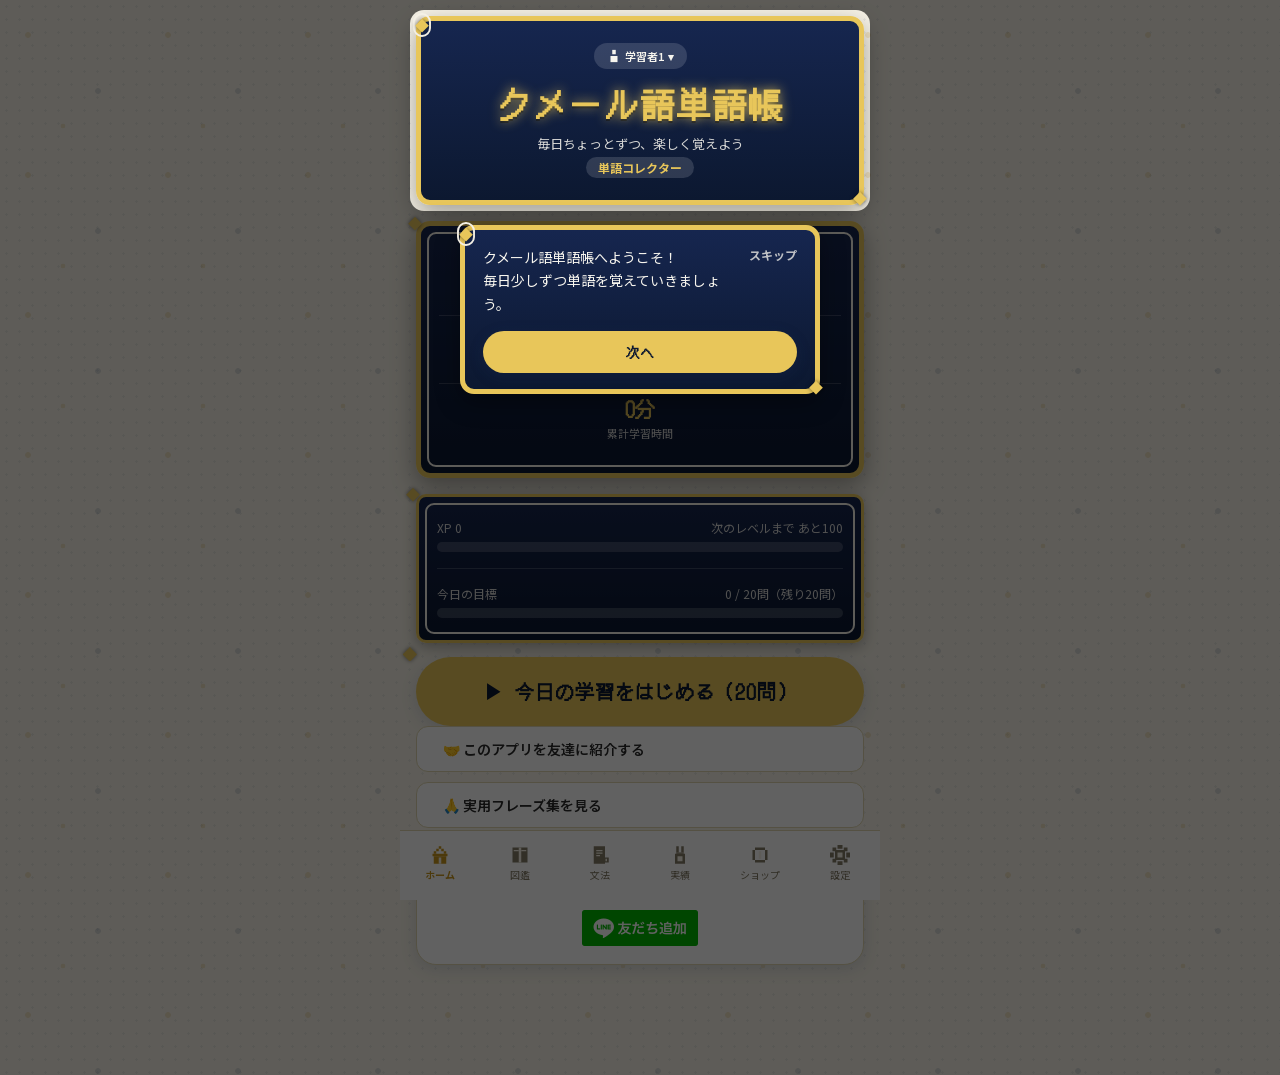
==== commit d59e238c: "v1.24.0: 発音を全258語ぶん母語話者の録音に差し替え、フォントとLINE画像を自前に 松井さんの指示（2026-10-29）。  【発音】 それまで258語中246語がgTTSの合成音声で、" ====
--- a/index.html
+++ b/index.html
@@ -131,7 +131,7 @@
     <div class="card line-cta">
       <div class="line-cta-text">クメール語レッスンにご興味のある方は<br>お気軽にご相談ください</div>
       <a class="line-cta-link" data-line-cta target="_blank" rel="noopener">
-        <img src="https://scdn.line-apps.com/n/line_add_friends/btn/ja.png" alt="友だち追加" height="36" border="0">
+        <img src="images/line-add-friend.png" alt="友だち追加" width="116" height="36" border="0">
       </a>
     </div>
   </section>
@@ -152,8 +152,6 @@
     <div id="quiz-answer-area">
       <!-- screens/quiz.js が動的に描画（4択 or フラッシュカードの表裏ボタン） -->
     </div>
-
-    <button class="secondary-button" id="quiz-quit-btn" style="margin-top:14px;">中断してホームへ</button>
   </section>
 
   <!-- ============ 結果画面 ============ -->
@@ -178,7 +176,7 @@
     <div class="card line-cta">
       <div class="line-cta-text">クメール語レッスンにご興味のある方は<br>お気軽にご相談ください</div>
       <a class="line-cta-link" data-line-cta target="_blank" rel="noopener">
-        <img src="https://scdn.line-apps.com/n/line_add_friends/btn/ja.png" alt="友だち追加" height="36" border="0">
+        <img src="images/line-add-friend.png" alt="友だち追加" width="116" height="36" border="0">
       </a>
     </div>
 
@@ -347,7 +345,7 @@
     <div class="card line-cta">
       <div class="line-cta-text">クメール語レッスンにご興味のある方は<br>お気軽にご相談ください</div>
       <a class="line-cta-link" data-line-cta target="_blank" rel="noopener">
-        <img src="https://scdn.line-apps.com/n/line_add_friends/btn/ja.png" alt="友だち追加" height="36" border="0">
+        <img src="images/line-add-friend.png" alt="友だち追加" width="116" height="36" border="0">
       </a>
     </div>
 
--- a/css/style.css
+++ b/css/style.css
@@ -1,4 +1,57 @@
-@import url('https://fonts.googleapis.com/css2?family=Noto+Sans+Khmer:wght@400;500;600;700&family=Zen+Maru+Gothic:wght@500;700;900&family=Noto+Sans+JP:wght@400;500;700&family=DotGothic16&display=swap');
+/* フォントは自分のサイトに置いている（fonts/）。
+   2026-10-29まで Google Fonts から @import していたが、
+   **アプリを開くたびにGoogleへIPアドレスとブラウザ情報が飛んでいた**ためやめた。
+   利用者が何も押さなくても飛ぶので、プライバシーポリシーに書く必要が出てしまう。
+   自前に置いたことで、その通信ごと無くなり、オフラインでも字が崩れなくなった。
+
+   **アプリで使っている文字だけに絞り込んである。**
+   単語や画面の文言を増やしたら
+   `python "単語アプリ_Google Play公開/フォントを自前にする.py"` で作り直すこと。
+   ライセンスは SIL Open Font License 1.1（fonts/OFL*.txt）。 */
+@font-face {
+  font-family: 'Noto Sans Khmer';
+  src: url('../fonts/noto-sans-khmer.woff2') format('woff2-variations'),
+       url('../fonts/noto-sans-khmer.woff2') format('woff2');
+  font-weight: 400 700;
+  font-style: normal;
+  font-display: swap;
+}
+@font-face {
+  font-family: 'Noto Sans JP';
+  src: url('../fonts/noto-sans-jp.woff2') format('woff2-variations'),
+       url('../fonts/noto-sans-jp.woff2') format('woff2');
+  font-weight: 400 700;
+  font-style: normal;
+  font-display: swap;
+}
+@font-face {
+  font-family: 'Zen Maru Gothic';
+  src: url('../fonts/zen-maru-gothic-500.woff2') format('woff2');
+  font-weight: 500;
+  font-style: normal;
+  font-display: swap;
+}
+@font-face {
+  font-family: 'Zen Maru Gothic';
+  src: url('../fonts/zen-maru-gothic-700.woff2') format('woff2');
+  font-weight: 700;
+  font-style: normal;
+  font-display: swap;
+}
+@font-face {
+  font-family: 'Zen Maru Gothic';
+  src: url('../fonts/zen-maru-gothic-900.woff2') format('woff2');
+  font-weight: 900;
+  font-style: normal;
+  font-display: swap;
+}
+@font-face {
+  font-family: 'DotGothic16';
+  src: url('../fonts/dotgothic16.woff2') format('woff2');
+  font-weight: 400;
+  font-style: normal;
+  font-display: swap;
+}
 
 :root {
   /* 紺碧と山吹（フラット・グラデーションなし） */
@@ -1396,6 +1449,9 @@
   margin: 0 auto;
   /* 端末下部のジェスチャーバー等に食い込まないよう、実際のタップ領域を内側に確保する */
   padding-bottom: max(6px, env(safe-area-inset-bottom));
+  /* 図鑑画面のsticky見出し(z-index:3)や索引ボタン(z-index:6)より必ず手前に描画されるようにする
+     （明示的なz-indexを持たないとDOM順・描画順の都合でこれらの裏に隠れてしまうことがあった） */
+  z-index: 10;
 }
 .bottom-nav a {
   flex: 1;
